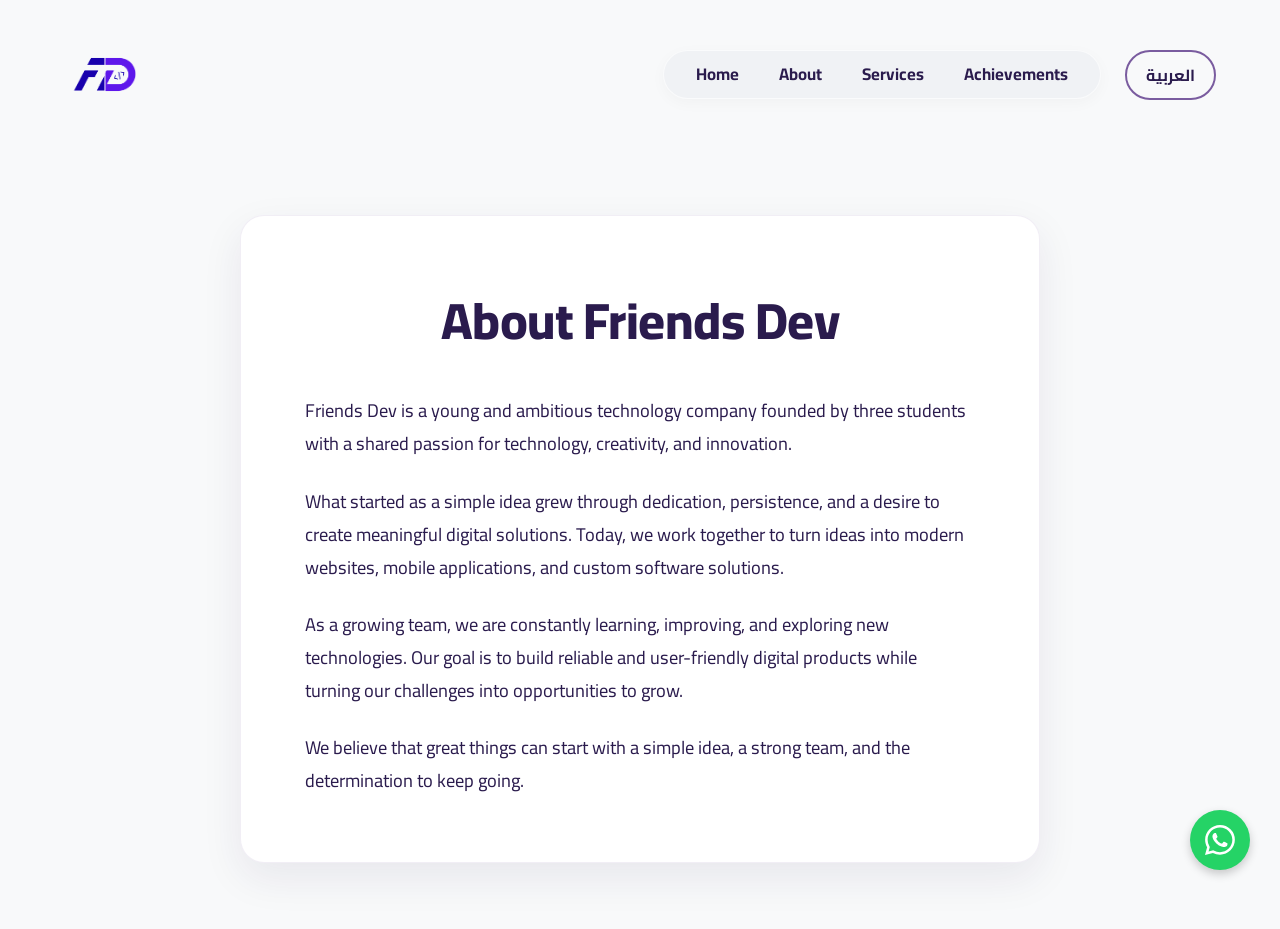
==== about.html @ c8da8424 "Frist push" ====
<!DOCTYPE html>
<html lang="en">
<head>
    <meta charset="UTF-8">
    <meta name="viewport" content="width=device-width, initial-scale=1.0">
    <title>About Us - Friends dev</title>
    <!-- Cairo Font for English and Arabic support -->
    <link rel="preconnect" href="https://fonts.googleapis.com">
    <link rel="preconnect" href="https://fonts.gstatic.com" crossorigin>
    <link href="https://fonts.googleapis.com/css2?family=Cairo:wght@400;600;700;800&display=swap" rel="stylesheet">
    <link rel="stylesheet" href="style.css">
</head>
<body>
    <header class="header">
        <div class="logo">
            <a href="index.html" class="logo-link">
                <img src="assets/Friends%20dev%20Logo%202.png" alt="Friends Dev Logo" class="logo-img">
            </a>
        </div>
        <div class="header-right">
            <nav class="nav-menu">
                <ul>
                    <li><a href="index.html" data-i18n="navHome">Home</a></li>
                    <li><a href="about.html" data-i18n="navAbout">About</a></li>
                    <li><a href="services.html" data-i18n="navServices">Services</a></li>
                    <li><a href="achievements.html" data-i18n="navAchievements">Achievements</a></li>
                </ul>
            </nav>
            <button id="langToggle" class="lang-btn" data-i18n="langToggle">العربية</button>
        </div>
    </header>

    <main class="about-section">
        <div class="about-card">
            <h1 data-i18n="aboutTitle">About Friends Dev</h1>
            <p data-i18n="aboutP1">Friends Dev is a young and ambitious technology company founded by three students with a shared passion for technology, creativity, and innovation.</p>
            <p data-i18n="aboutP2">What started as a simple idea grew through dedication, persistence, and a desire to create meaningful digital solutions. Today, we work together to turn ideas into modern websites, mobile applications, and custom software solutions.</p>
            <p data-i18n="aboutP3">As a growing team, we are constantly learning, improving, and exploring new technologies. Our goal is to build reliable and user-friendly digital products while turning our challenges into opportunities to grow.</p>
            <p data-i18n="aboutP4">We believe that great things can start with a simple idea, a strong team, and the determination to keep going.</p>
        </div>
    </main>

    <script src="script.js"></script>
    <!-- WhatsApp Floating Button -->
    <a href="https://wa.me/256727164537" target="_blank" rel="noopener noreferrer" class="whatsapp-float">
        <svg xmlns="http://www.w3.org/2000/svg" width="30" height="30" fill="currentColor" viewBox="0 0 16 16">
            <path d="M13.601 2.326A7.85 7.85 0 0 0 7.994 0C3.627 0 .068 3.558.064 7.926c0 1.399.366 2.76 1.057 3.965L0 16l4.204-1.102a7.9 7.9 0 0 0 3.79.965h.004c4.368 0 7.926-3.558 7.93-7.93A7.9 7.9 0 0 0 13.6 2.326zM7.994 14.521a6.6 6.6 0 0 1-3.356-.92l-.24-.144-2.494.654.666-2.433-.156-.251a6.56 6.56 0 0 1-1.007-3.505c0-3.626 2.957-6.584 6.591-6.584a6.56 6.56 0 0 1 4.66 1.931 6.56 6.56 0 0 1 1.928 4.66c-.004 3.639-2.961 6.592-6.592 6.592m3.615-4.934c-.197-.099-1.17-.578-1.353-.646-.182-.065-.315-.099-.445.099-.133.197-.513.646-.627.775-.114.133-.232.148-.43.05-.197-.1-.836-.308-1.592-.985-.59-.525-.985-1.175-1.103-1.372-.114-.198-.011-.304.088-.403.087-.088.197-.232.296-.346.1-.114.133-.198.198-.33.065-.134.034-.248-.015-.347-.05-.099-.445-1.076-.612-1.47-.16-.389-.323-.335-.445-.34-.114-.007-.247-.007-.38-.007a.73.73 0 0 0-.529.247c-.182.198-.691.677-.691 1.654s.71 1.916.81 2.049c.098.133 1.394 2.132 3.383 2.992.47.205.84.326 1.129.418.475.152.904.129 1.246.08.38-.058 1.171-.48 1.338-.943.164-.464.164-.86.114-.943-.049-.084-.182-.133-.38-.232"/>
        </svg>
    </a>
</body>
</html>
---- style.css ----
/* Reset & Base Styles */
* {
    margin: 0;
    padding: 0;
    box-sizing: border-box;
}

:root {
    --color-bg: #f8f9fa;
    /* Pale gray / off-white */
    --color-text-dark: #2a1b4d;
    /* Deep indigo / purple */
    --color-text-light: #7a5c9f;
    /* Lighter violet / purple */
    --color-nav-bg: #f0f2f5;
    /* Light gray background */
    --color-btn-bg: #1f113a;
    /* Dark indigo */
    --color-btn-hover: #3f2671;
    --font-family: 'Cairo', sans-serif;
    --transition-speed: 0.3s;
}

body {
    font-family: var(--font-family);
    background-color: var(--color-bg);
    color: var(--color-text-dark);
    line-height: 1.6;
    overflow-x: hidden;
}

/* Header & Navigation */
.header {
    display: flex;
    justify-content: space-between;
    align-items: center;
    padding: 2rem 5%;
    max-width: 1400px;
    margin: 0 auto;
}

.logo {
    display: flex;
    align-items: center;
    cursor: pointer;
    transition: transform var(--transition-speed) cubic-bezier(0.175, 0.885, 0.32, 1.275);
}

.logo:hover {
    transform: scale(1.05);
}

.logo-link {
    display: flex;
    align-items: center;
    text-decoration: none;
}

.logo-img {
    height: clamp(50px, 8vw, 85px);
    width: auto;
    max-width: 100%;
    object-fit: contain;
}

/* Nav Menu: Pill-shaped, light gray background */
.nav-menu {
    background-color: var(--color-nav-bg);
    border-radius: 50px;
    padding: 0.6rem 2rem;
    box-shadow: 0 4px 15px rgba(0, 0, 0, 0.03);
    border: 1px solid rgba(255, 255, 255, 0.7);
}

.nav-menu ul {
    list-style: none;
    display: flex;
    gap: 2.5rem;
    align-items: center;
}

.nav-menu a {
    text-decoration: none;
    color: var(--color-text-dark);
    font-weight: 700;
    font-size: 1.05rem;
    position: relative;
    padding: 0.2rem 0;
    transition: color var(--transition-speed);
}

/* Micro-interaction: underline slide */
.nav-menu a::after {
    content: '';
    position: absolute;
    width: 0;
    height: 3px;
    bottom: -2px;
    left: 50%;
    transform: translateX(-50%);
    background-color: var(--color-text-dark);
    border-radius: 2px;
    transition: width var(--transition-speed) ease;
}

.nav-menu a:hover {
    color: var(--color-btn-hover);
}

.nav-menu a:hover::after {
    width: 100%;
}

/* Header Right (Nav + Lang Toggle) */
.header-right {
    display: flex;
    align-items: center;
    gap: 1.5rem;
}

.lang-btn {
    background-color: transparent;
    color: var(--color-text-dark);
    border: 2px solid var(--color-text-light);
    font-family: var(--font-family);
    font-weight: 700;
    font-size: 1rem;
    padding: 0.5rem 1.2rem;
    border-radius: 50px;
    cursor: pointer;
    transition: all var(--transition-speed) ease;
}

.lang-btn:hover {
    background-color: var(--color-btn-hover);
    border-color: var(--color-btn-hover);
    color: #ffffff;
    transform: translateY(-2px);
}

/* Hero Section */
.hero-section {
    display: grid;
    grid-template-columns: 1fr 1fr;
    align-items: center;
    min-height: calc(100vh - 120px);
    max-width: 1400px;
    margin: 0 auto;
    padding: 2rem 5%;
    gap: 5rem;
}

/* Left Column: Text Content */
.hero-content {
    display: flex;
    flex-direction: column;
    align-items: flex-start;
    justify-content: center;
    animation: fadeUp 0.8s ease-out forwards;
    opacity: 0;
    transform: translateY(20px);
}

.hero-content h1 {
    font-size: clamp(3rem, 5vw, 4.5rem);
    font-weight: 800;
    color: var(--color-text-dark);
    line-height: 1.15;
    margin-bottom: 1.5rem;
    letter-spacing: -1px;
}

.hero-content p {
    font-size: clamp(1.15rem, 2vw, 1.4rem);
    color: var(--color-text-light);
    margin-bottom: 3rem;
    max-width: 95%;
    font-weight: 600;
}

/* Call to Action Button */
.btn-primary {
    display: inline-block;
    background-color: var(--color-btn-bg);
    color: #ffffff;
    padding: 1.2rem 3rem;
    border-radius: 50px;
    text-decoration: none;
    font-size: 1.15rem;
    font-weight: 700;
    letter-spacing: 0.5px;
    transition: all 0.4s cubic-bezier(0.175, 0.885, 0.32, 1.275);
    box-shadow: 0 10px 25px rgba(31, 17, 58, 0.2);
}

.btn-primary:hover {
    background-color: var(--color-btn-hover);
    transform: translateY(-5px);
    box-shadow: 0 15px 35px rgba(31, 17, 58, 0.35);
}

/* Right Column: Image */
.hero-image {
    width: 100%;
    height: 100%;
    display: flex;
    justify-content: center;
    align-items: center;
    position: relative;
    animation: fadeLeft 1s ease-out 0.2s forwards;
    opacity: 0;
}

.hero-image::before {
    content: '';
    position: absolute;
    width: 100%;
    height: 100%;
    background: radial-gradient(circle, rgba(122, 92, 159, 0.1) 0%, rgba(248, 249, 250, 0) 70%);
    z-index: -1;
    transform: scale(1.2);
}

.hero-image img {
    width: 100%;
    max-width: 650px;
    height: auto;
    object-fit: cover;
    border-radius: 24px;
    box-shadow: 0 25px 50px rgba(0, 0, 0, 0.12);
    transition: transform 0.6s cubic-bezier(0.175, 0.885, 0.32, 1.275);
}

.hero-image img:hover {
    transform: scale(1.03) translateY(-10px);
}

/* Animations */
@keyframes fadeUp {
    from {
        opacity: 0;
        transform: translateY(30px);
    }

    to {
        opacity: 1;
        transform: translateY(0);
    }
}

@keyframes fadeLeft {
    from {
        opacity: 0;
        transform: translateX(40px);
    }

    to {
        opacity: 1;
        transform: translateX(0);
    }
}

/* Responsive Design */
@media (max-width: 992px) {
    .hero-section {
        grid-template-columns: 1fr;
        text-align: center;
        padding-top: 2rem;
        gap: 4rem;
    }

    .hero-content {
        align-items: center;
    }

    .hero-content p {
        max-width: 100%;
    }
}

@media (max-width: 768px) {
    .header {
        flex-direction: column;
        gap: 1.5rem;
        padding: 1.5rem 5%;
    }

    .nav-menu {
        width: 100%;
        display: flex;
        justify-content: center;
        padding: 0.8rem 1rem;
        border-radius: 20px;
    }

    .nav-menu ul {
        gap: 1.2rem;
        flex-wrap: wrap;
        justify-content: center;
    }

    .nav-menu a {
        font-size: 0.95rem;
    }
}

/* About Page Styles */
.about-section {
    min-height: calc(100vh - 120px);
    display: flex;
    justify-content: center;
    align-items: center;
    padding: 3rem 5%;
    max-width: 1400px;
    margin: 0 auto;
}

.about-card {
    background-color: #ffffff;
    max-width: 800px;
    padding: 4rem;
    border-radius: 24px;
    box-shadow: 0 15px 40px rgba(42, 27, 77, 0.08);
    border: 1px solid rgba(122, 92, 159, 0.1);
    animation: fadeUp 0.8s ease-out forwards;
    opacity: 0;
    transform: translateY(20px);
}

.about-card h1 {
    font-size: clamp(2.5rem, 4vw, 3.5rem);
    color: var(--color-text-dark);
    font-weight: 800;
    margin-bottom: 2rem;
    text-align: center;
    letter-spacing: -0.5px;
}

.about-card p {
    font-size: 1.15rem;
    color: var(--color-text-dark);
    margin-bottom: 1.5rem;
    line-height: 1.8;
}

.about-card p:last-child {
    margin-bottom: 0;
}

@media (max-width: 768px) {
    .about-card {
        padding: 2.5rem;
    }
}

/* Services Page Styles */
.services-page-wrapper {
    max-width: 1400px;
    margin: 0 auto;
    padding: 4rem 5%;
    min-height: calc(100vh - 120px);
}

.services-header {
    text-align: center;
    margin-bottom: 4rem;
    animation: fadeUp 0.8s ease-out forwards;
    opacity: 0;
    transform: translateY(20px);
}

.services-header h1 {
    font-size: clamp(2.5rem, 4vw, 3.5rem);
    color: var(--color-text-dark);
    font-weight: 800;
    margin-bottom: 1rem;
    letter-spacing: -0.5px;
}

.services-grid {
    display: grid;
    grid-template-columns: repeat(3, 1fr);
    gap: 2.5rem;
    animation: fadeUp 1s ease-out 0.2s forwards;
    opacity: 0;
    transform: translateY(20px);
}

.service-card {
    background-color: #ffffff;
    padding: 2.5rem 2rem;
    border-radius: 20px;
    box-shadow: 0 10px 30px rgba(42, 27, 77, 0.05);
    border: 1px solid rgba(122, 92, 159, 0.08);
    transition: transform var(--transition-speed) ease, box-shadow var(--transition-speed) ease;
    display: flex;
    flex-direction: column;
    align-items: flex-start;
}

.service-card:hover {
    transform: translateY(-8px);
    box-shadow: 0 20px 40px rgba(42, 27, 77, 0.12);
}

.service-icon {
    width: 60px;
    height: 60px;
    background-color: rgba(122, 92, 159, 0.1);
    color: var(--color-text-light);
    border-radius: 16px;
    display: flex;
    justify-content: center;
    align-items: center;
    margin-bottom: 1.5rem;
    transition: background-color var(--transition-speed) ease, color var(--transition-speed) ease;
}

.service-card:hover .service-icon {
    background-color: var(--color-text-light);
    color: #ffffff;
}

.service-card h3 {
    font-size: 1.4rem;
    color: var(--color-text-dark);
    font-weight: 700;
    margin-bottom: 1rem;
}

.service-card p {
    font-size: 1.05rem;
    color: #4a4a4a;
    /* Dark gray for readability */
    line-height: 1.6;
    margin-bottom: 0;
}

@media (max-width: 992px) {
    .services-grid {
        grid-template-columns: repeat(2, 1fr);
    }
}

@media (max-width: 768px) {
    .services-grid {
        grid-template-columns: 1fr;
    }

    .services-page-wrapper {
        padding: 3rem 5%;
    }
}

/* Achievements Page Styles */
.achievements-page-wrapper {
    max-width: 1400px;
    margin: 0 auto;
    padding: 4rem 5%;
}

.achievements-header {
    text-align: center;
    margin-bottom: 3rem;
    animation: fadeUp 0.8s ease-out forwards;
    opacity: 0;
    transform: translateY(20px);
}

.achievements-header h1 {
    font-size: clamp(2.5rem, 4vw, 3.5rem);
    color: var(--color-text-dark);
    font-weight: 800;
    margin-bottom: 0.5rem;
}

.achievements-header p {
    font-size: 1.25rem;
    color: #4a4a4a;
}

/* Stats Section */
.stats-section {
    display: grid;
    grid-template-columns: repeat(3, 1fr);
    gap: 2rem;
    background-color: #ffffff;
    padding: 3rem;
    border-radius: 20px;
    box-shadow: 0 10px 30px rgba(42, 27, 77, 0.05);
    margin-bottom: 6rem;
    animation: fadeUp 1s ease-out 0.2s forwards;
    opacity: 0;
    transform: translateY(20px);
}

.stat-item {
    text-align: center;
}

.stat-number {
    font-size: 3.5rem;
    font-weight: 800;
    color: var(--color-text-dark);
    line-height: 1;
    margin-bottom: 0.5rem;
}

.stat-label {
    font-size: 1.1rem;
    color: var(--color-text-light);
    font-weight: 600;
    text-transform: uppercase;
    letter-spacing: 1px;
}

/* Projects Section */
.projects-section {
    display: flex;
    flex-direction: column;
    gap: 6rem;
}

.project-row {
    display: flex;
    gap: 4rem;
    align-items: center;
}

.project-row>* {
    flex: 1;
}

.project-row.reverse {
    flex-direction: row-reverse;
}

.project-image {
    width: 100%;
}

.project-image img {
    width: 100%;
    border-radius: 20px;
    box-shadow: 0 20px 40px rgba(42, 27, 77, 0.1);
    transition: transform var(--transition-speed) ease;
    display: block;
}

.project-image img:hover {
    transform: scale(1.02);
}

.project-content h2 {
    font-size: 2.2rem;
    color: var(--color-text-dark);
    font-weight: 800;
    margin-bottom: 1rem;
    line-height: 1.2;
}

.project-content p {
    font-size: 1.15rem;
    color: #4a4a4a;
    line-height: 1.7;
    margin-bottom: 2rem;
}

.btn-secondary {
    display: inline-block;
    background-color: var(--color-btn-bg);
    color: #ffffff;
    padding: 0.9rem 2.2rem;
    border-radius: 50px;
    text-decoration: none;
    font-size: 1.05rem;
    font-weight: 700;
    transition: all 0.3s ease;
}

.btn-secondary:hover {
    background-color: var(--color-btn-hover);
    transform: translateY(-3px);
    box-shadow: 0 10px 20px rgba(31, 17, 58, 0.2);
}

/* Scroll Reveal Classes */
.scroll-reveal {
    opacity: 0;
    transform: translateY(40px);
    transition: opacity 0.8s ease-out, transform 0.8s ease-out;
}

.scroll-reveal.visible {
    opacity: 1;
    transform: translateY(0);
}

@media (max-width: 992px) {
    .stats-section {
        grid-template-columns: 1fr;
        gap: 3rem;
    }

    .project-row {
        flex-direction: column;
        gap: 2.5rem;
    }

    .project-row.reverse {
        flex-direction: column;
    }
}

/* WhatsApp Floating Action Button */
.whatsapp-float {
    position: fixed;
    bottom: 30px;
    inset-inline-end: 30px;
    width: 60px;
    height: 60px;
    background-color: #25D366;
    color: white;
    border-radius: 50%;
    display: flex;
    justify-content: center;
    align-items: center;
    z-index: 100;
    box-shadow: 0 4px 10px rgba(0, 0, 0, 0.2);
    text-decoration: none;
    transition: transform 0.3s ease;
    animation: pulse-whatsapp 2s infinite;
}

.whatsapp-float:hover {
    transform: scale(1.1);
    color: white;
}

@keyframes pulse-whatsapp {
    0% {
        box-shadow: 0 0 0 0 rgba(37, 211, 102, 0.5);
    }
    70% {
        box-shadow: 0 0 0 15px rgba(37, 211, 102, 0);
    }
    100% {
        box-shadow: 0 0 0 0 rgba(37, 211, 102, 0);
    }
}
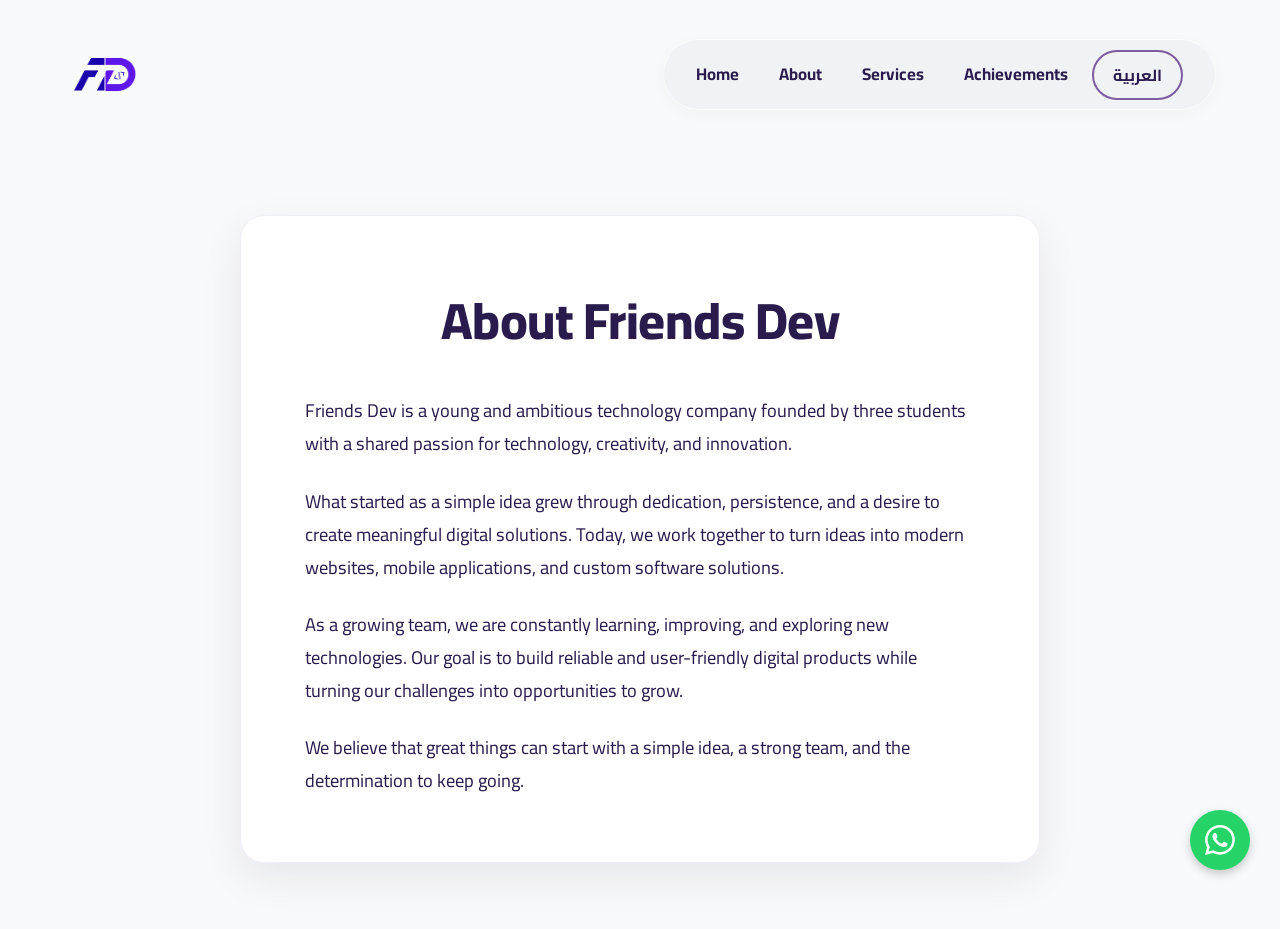
==== commit a80c9357: "I adjust it specficly in the nav bar" ====
--- a/about.html
+++ b/about.html
@@ -19,14 +19,23 @@
         </div>
         <div class="header-right">
             <nav class="nav-menu">
-                <ul>
-                    <li><a href="index.html" data-i18n="navHome">Home</a></li>
-                    <li><a href="about.html" data-i18n="navAbout">About</a></li>
-                    <li><a href="services.html" data-i18n="navServices">Services</a></li>
-                    <li><a href="achievements.html" data-i18n="navAchievements">Achievements</a></li>
-                </ul>
+                <button class="mobile-menu-btn" aria-label="Toggle menu">
+                    <svg xmlns="http://www.w3.org/2000/svg" width="24" height="24" viewBox="0 0 24 24" fill="none" stroke="currentColor" stroke-width="2" stroke-linecap="round" stroke-linejoin="round">
+                        <line x1="3" y1="12" x2="21" y2="12"></line>
+                        <line x1="3" y1="6" x2="21" y2="6"></line>
+                        <line x1="3" y1="18" x2="21" y2="18"></line>
+                    </svg>
+                </button>
+                <div class="nav-links">
+                    <ul>
+                        <li><a href="index.html" data-i18n="navHome">Home</a></li>
+                        <li><a href="about.html" data-i18n="navAbout">About</a></li>
+                        <li><a href="services.html" data-i18n="navServices">Services</a></li>
+                        <li><a href="achievements.html" data-i18n="navAchievements">Achievements</a></li>
+                    </ul>
+                    <button id="langToggle" class="lang-btn" data-i18n="langToggle">العربية</button>
+                </div>
             </nav>
-            <button id="langToggle" class="lang-btn" data-i18n="langToggle">العربية</button>
         </div>
     </header>
 
--- a/style.css
+++ b/style.css
@@ -70,9 +70,26 @@
     padding: 0.6rem 2rem;
     box-shadow: 0 4px 15px rgba(0, 0, 0, 0.03);
     border: 1px solid rgba(255, 255, 255, 0.7);
-}
-
-.nav-menu ul {
+    display: flex;
+    align-items: center;
+}
+
+.mobile-menu-btn {
+    display: none;
+    background: none;
+    border: none;
+    color: var(--color-text-dark);
+    cursor: pointer;
+    padding: 0.5rem;
+}
+
+.nav-links {
+    display: flex;
+    align-items: center;
+    gap: 1.5rem;
+}
+
+.nav-links ul {
     list-style: none;
     display: flex;
     gap: 2.5rem;
@@ -280,27 +297,71 @@
 
 @media (max-width: 768px) {
     .header {
+        flex-direction: row;
+        justify-content: space-between;
+        padding: 1rem 5%;
+        position: relative;
+    }
+
+    .header-right {
+        gap: 0;
+    }
+
+    .nav-menu {
+        width: auto;
+        padding: 0.5rem;
+        border-radius: 50%;
+        background-color: transparent;
+        box-shadow: none;
+        border: none;
+    }
+
+    .mobile-menu-btn {
+        display: flex;
+        align-items: center;
+        justify-content: center;
+    }
+
+    .nav-links {
+        display: none;
+        position: absolute;
+        top: 100%;
+        inset-inline-start: 0;
+        inset-inline-end: 0;
+        margin: 0 5%;
+        background-color: #ffffff;
+        flex-direction: column;
+        padding: 1.5rem;
+        border-radius: 16px;
+        box-shadow: 0 10px 30px rgba(42, 27, 77, 0.1);
+        z-index: 1000;
+        gap: 1.5rem;
+    }
+    
+    .nav-links.open {
+        display: flex;
+    }
+
+    .nav-links ul {
         flex-direction: column;
         gap: 1.5rem;
-        padding: 1.5rem 5%;
-    }
-
-    .nav-menu {
         width: 100%;
-        display: flex;
-        justify-content: center;
-        padding: 0.8rem 1rem;
-        border-radius: 20px;
-    }
-
-    .nav-menu ul {
-        gap: 1.2rem;
-        flex-wrap: wrap;
-        justify-content: center;
+        text-align: center;
+    }
+
+    .nav-links ul li {
+        width: 100%;
     }
 
     .nav-menu a {
-        font-size: 0.95rem;
+        display: block;
+        font-size: 1.1rem;
+        padding: 0.5rem 0;
+    }
+
+    .lang-btn {
+        width: 100%;
+        text-align: center;
     }
 }
 
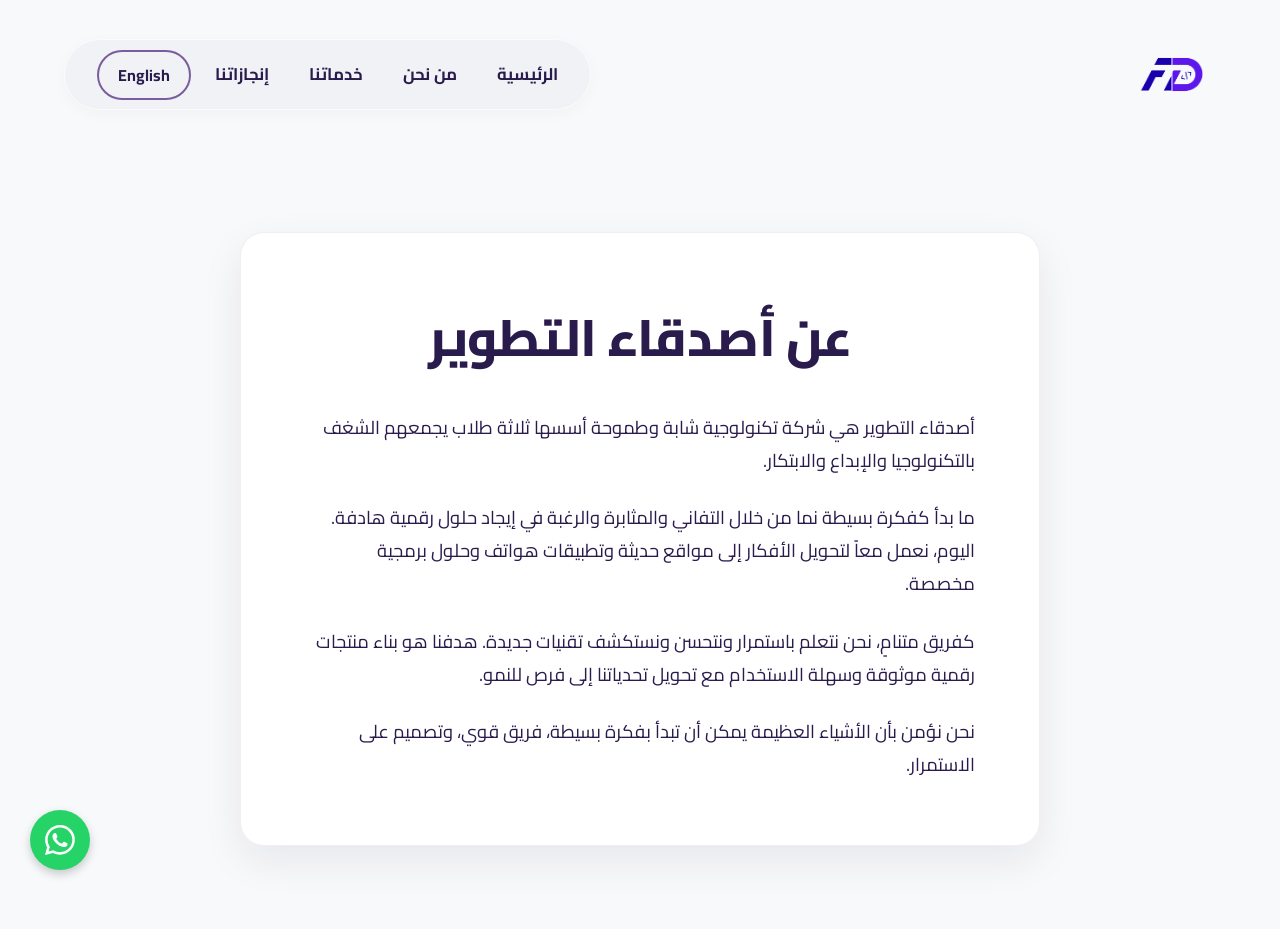
==== commit 8243f5fb: "i visulize the languages toggle in the phon" ====
--- a/about.html
+++ b/about.html
@@ -1,5 +1,5 @@
 <!DOCTYPE html>
-<html lang="en">
+<html lang="ar" dir="rtl">
 <head>
     <meta charset="UTF-8">
     <meta name="viewport" content="width=device-width, initial-scale=1.0">
@@ -19,21 +19,23 @@
         </div>
         <div class="header-right">
             <nav class="nav-menu">
-                <button class="mobile-menu-btn" aria-label="Toggle menu">
-                    <svg xmlns="http://www.w3.org/2000/svg" width="24" height="24" viewBox="0 0 24 24" fill="none" stroke="currentColor" stroke-width="2" stroke-linecap="round" stroke-linejoin="round">
-                        <line x1="3" y1="12" x2="21" y2="12"></line>
-                        <line x1="3" y1="6" x2="21" y2="6"></line>
-                        <line x1="3" y1="18" x2="21" y2="18"></line>
-                    </svg>
-                </button>
                 <div class="nav-links">
                     <ul>
-                        <li><a href="index.html" data-i18n="navHome">Home</a></li>
-                        <li><a href="about.html" data-i18n="navAbout">About</a></li>
-                        <li><a href="services.html" data-i18n="navServices">Services</a></li>
-                        <li><a href="achievements.html" data-i18n="navAchievements">Achievements</a></li>
+                        <li><a href="index.html" data-i18n="navHome">الرئيسية</a></li>
+                        <li><a href="about.html" data-i18n="navAbout">من نحن</a></li>
+                        <li><a href="services.html" data-i18n="navServices">خدماتنا</a></li>
+                        <li><a href="achievements.html" data-i18n="navAchievements">إنجازاتنا</a></li>
                     </ul>
-                    <button id="langToggle" class="lang-btn" data-i18n="langToggle">العربية</button>
+                </div>
+                <div class="header-controls">
+                    <button id="langToggle" class="lang-btn" data-i18n="langToggle">English</button>
+                    <button class="mobile-menu-btn" aria-label="Toggle menu">
+                        <svg xmlns="http://www.w3.org/2000/svg" width="24" height="24" viewBox="0 0 24 24" fill="none" stroke="currentColor" stroke-width="2" stroke-linecap="round" stroke-linejoin="round">
+                            <line x1="3" y1="12" x2="21" y2="12"></line>
+                            <line x1="3" y1="6" x2="21" y2="6"></line>
+                            <line x1="3" y1="18" x2="21" y2="18"></line>
+                        </svg>
+                    </button>
                 </div>
             </nav>
         </div>
@@ -41,11 +43,11 @@
 
     <main class="about-section">
         <div class="about-card">
-            <h1 data-i18n="aboutTitle">About Friends Dev</h1>
-            <p data-i18n="aboutP1">Friends Dev is a young and ambitious technology company founded by three students with a shared passion for technology, creativity, and innovation.</p>
-            <p data-i18n="aboutP2">What started as a simple idea grew through dedication, persistence, and a desire to create meaningful digital solutions. Today, we work together to turn ideas into modern websites, mobile applications, and custom software solutions.</p>
-            <p data-i18n="aboutP3">As a growing team, we are constantly learning, improving, and exploring new technologies. Our goal is to build reliable and user-friendly digital products while turning our challenges into opportunities to grow.</p>
-            <p data-i18n="aboutP4">We believe that great things can start with a simple idea, a strong team, and the determination to keep going.</p>
+            <h1 data-i18n="aboutTitle">عن أصدقاء التطوير</h1>
+            <p data-i18n="aboutP1">أصدقاء التطوير هي شركة تكنولوجية شابة وطموحة أسسها ثلاثة طلاب يجمعهم الشغف بالتكنولوجيا والإبداع والابتكار.</p>
+            <p data-i18n="aboutP2">ما بدأ كفكرة بسيطة نما من خلال التفاني والمثابرة والرغبة في إيجاد حلول رقمية هادفة. اليوم، نعمل معاً لتحويل الأفكار إلى مواقع حديثة وتطبيقات هواتف وحلول برمجية مخصصة.</p>
+            <p data-i18n="aboutP3">كفريق متنامٍ، نحن نتعلم باستمرار ونتحسن ونستكشف تقنيات جديدة. هدفنا هو بناء منتجات رقمية موثوقة وسهلة الاستخدام مع تحويل تحدياتنا إلى فرص للنمو.</p>
+            <p data-i18n="aboutP4">نحن نؤمن بأن الأشياء العظيمة يمكن أن تبدأ بفكرة بسيطة، فريق قوي، وتصميم على الاستمرار.</p>
         </div>
     </main>
 
--- a/style.css
+++ b/style.css
@@ -135,6 +135,13 @@
     gap: 1.5rem;
 }
 
+.header-controls {
+    display: flex;
+    align-items: center;
+    gap: 1rem;
+    margin-inline-start: 1.5rem;
+}
+
 .lang-btn {
     background-color: transparent;
     color: var(--color-text-dark);
@@ -320,6 +327,10 @@
         display: flex;
         align-items: center;
         justify-content: center;
+    }
+
+    .header-controls {
+        margin-inline-start: 0;
     }
 
     .nav-links {
@@ -360,8 +371,8 @@
     }
 
     .lang-btn {
-        width: 100%;
-        text-align: center;
+        padding: 0.4rem 1rem;
+        font-size: 0.9rem;
     }
 }
 
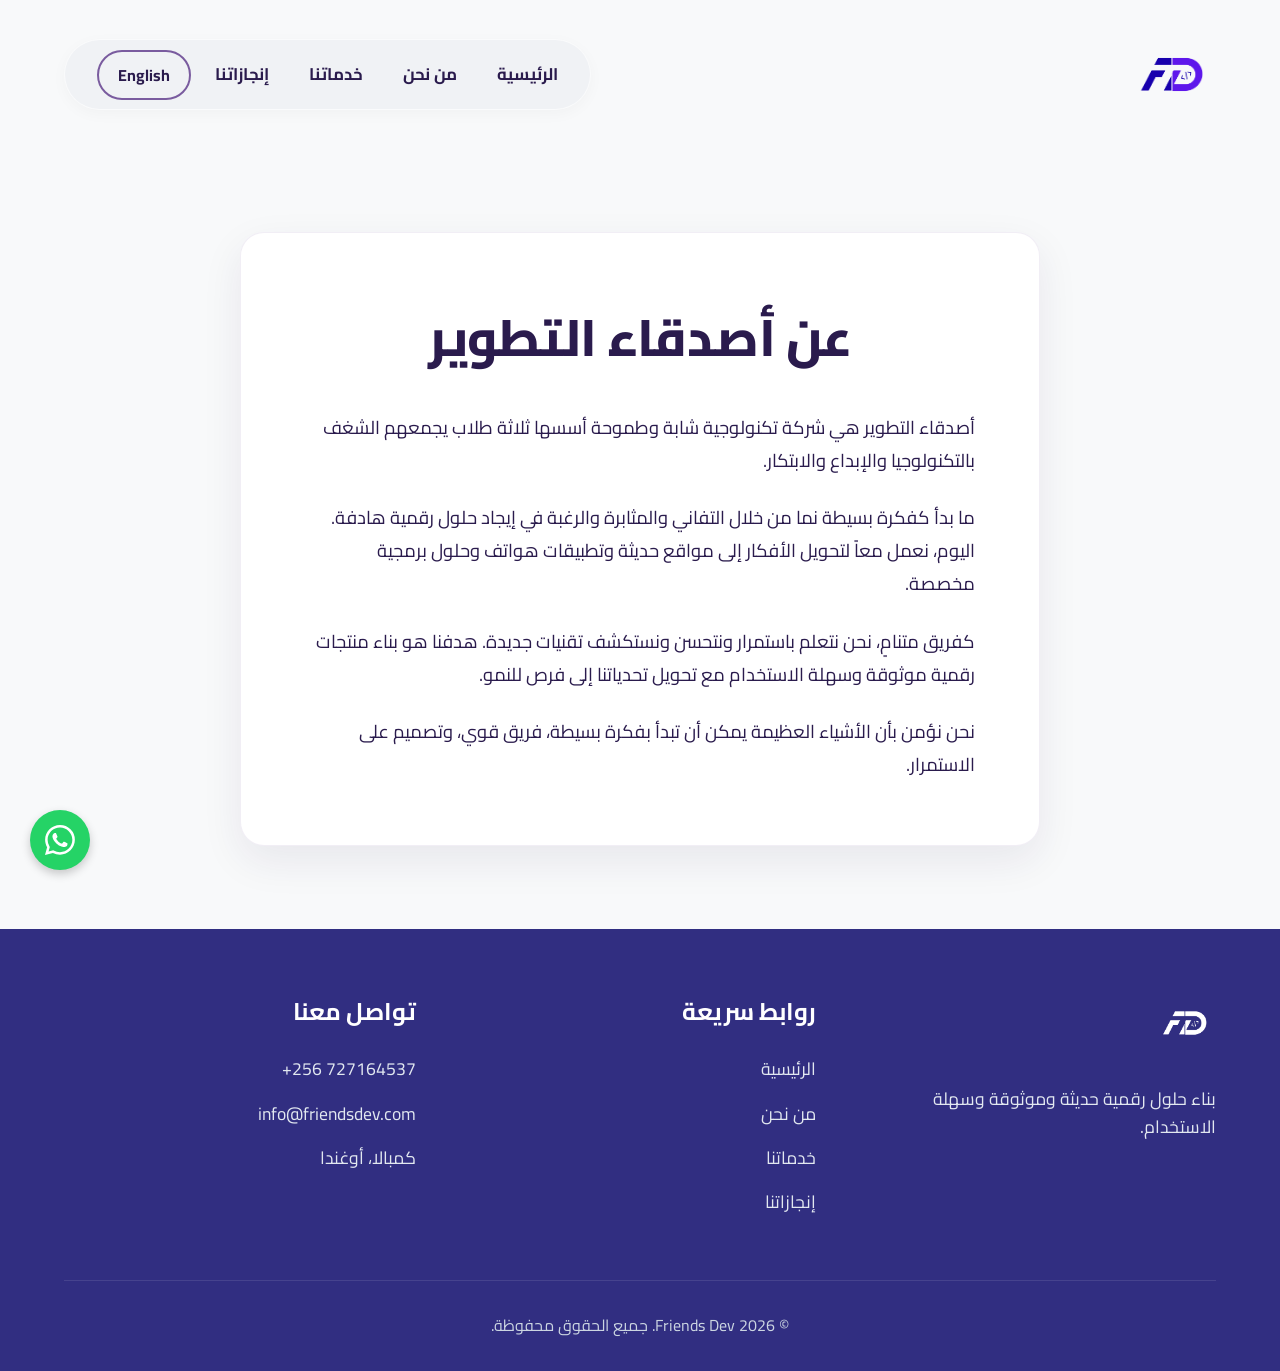
==== commit 50807bbb: "i added footer" ====
--- a/about.html
+++ b/about.html
@@ -51,6 +51,39 @@
         </div>
     </main>
 
+    <footer class="footer">
+        <div class="footer-container">
+            <div class="footer-col brand-col">
+                <img src="assets/Friends%20dev%20Logo%202.png" alt="Friends Dev Logo" class="footer-logo">
+                <p data-i18n="footerBrandDesc">بناء حلول رقمية حديثة وموثوقة وسهلة الاستخدام.</p>
+            </div>
+            
+            <div class="footer-col links-col">
+                <h3 data-i18n="footerLinksTitle">روابط سريعة</h3>
+                <ul>
+                    <li><a href="index.html" data-i18n="navHome">الرئيسية</a></li>
+                    <li><a href="about.html" data-i18n="navAbout">من نحن</a></li>
+                    <li><a href="services.html" data-i18n="navServices">خدماتنا</a></li>
+                    <li><a href="achievements.html" data-i18n="navAchievements">إنجازاتنا</a></li>
+                </ul>
+            </div>
+            
+            <div class="footer-col contact-col">
+                <h3 data-i18n="footerContactTitle">تواصل معنا</h3>
+                <ul>
+                    <li><a href="https://wa.me/256727164537" dir="ltr" class="contact-link">+256 727164537</a></li>
+                    <li><a href="mailto:info@friendsdev.com" class="contact-link">info@friendsdev.com</a></li>
+                    <li><span data-i18n="footerLocation">موقع افتراضي</span></li>
+                </ul>
+            </div>
+        </div>
+        
+        <div class="footer-bottom">
+            <hr>
+            <p data-i18n="footerCopyright">© 2026 Friends Dev. جميع الحقوق محفوظة.</p>
+        </div>
+    </footer>
+
     <script src="script.js"></script>
     <!-- WhatsApp Floating Button -->
     <a href="https://wa.me/256727164537" target="_blank" rel="noopener noreferrer" class="whatsapp-float">
--- a/style.css
+++ b/style.css
@@ -719,4 +719,103 @@
     100% {
         box-shadow: 0 0 0 0 rgba(37, 211, 102, 0);
     }
+}
+
+/* Footer Styles */
+.footer {
+    background-color: #312e81;
+    color: #f8f9fa;
+    padding: 4rem 5% 2rem 5%;
+    font-family: var(--font-family);
+    text-align: start;
+}
+
+.footer-container {
+    max-width: 1400px;
+    margin: 0 auto;
+    display: grid;
+    grid-template-columns: repeat(3, 1fr);
+    gap: 3rem;
+}
+
+.footer-col h3 {
+    font-size: 1.5rem;
+    font-weight: 700;
+    margin-bottom: 1.5rem;
+    color: #ffffff;
+}
+
+/* Column 1: Brand */
+.footer-logo {
+    height: 60px;
+    width: auto;
+    margin-bottom: 1.5rem;
+    filter: brightness(0) invert(1);
+}
+
+.brand-col p {
+    font-size: 1.1rem;
+    line-height: 1.6;
+    color: #e2e8f0;
+}
+
+/* Column 2 & 3: Lists */
+.links-col ul, .contact-col ul {
+    list-style: none;
+    padding-inline-start: 0;
+}
+
+.links-col ul li, .contact-col ul li {
+    margin-bottom: 1rem;
+}
+
+.links-col ul li a, .contact-col ul li a {
+    color: #e2e8f0;
+    text-decoration: none;
+    transition: color var(--transition-speed) ease;
+    font-size: 1.1rem;
+}
+
+.links-col ul li a:hover, .contact-col ul li a:hover {
+    color: var(--color-text-light);
+}
+
+.contact-col span {
+    color: #e2e8f0;
+    font-size: 1.1rem;
+}
+
+/* Copyright Bar */
+.footer-bottom {
+    max-width: 1400px;
+    margin: 3rem auto 0;
+    text-align: center;
+}
+
+.footer-bottom hr {
+    border: none;
+    border-top: 1px solid rgba(255, 255, 255, 0.1);
+    margin-bottom: 2rem;
+}
+
+.footer-bottom p {
+    color: #cbd5e1;
+    font-size: 1rem;
+}
+
+/* Responsive Footer */
+@media (max-width: 992px) {
+    .footer-container {
+        grid-template-columns: repeat(2, 1fr);
+    }
+}
+
+@media (max-width: 768px) {
+    .footer-container {
+        grid-template-columns: 1fr;
+        gap: 2.5rem;
+    }
+    .footer {
+        padding: 3rem 5% 1.5rem 5%;
+    }
 }
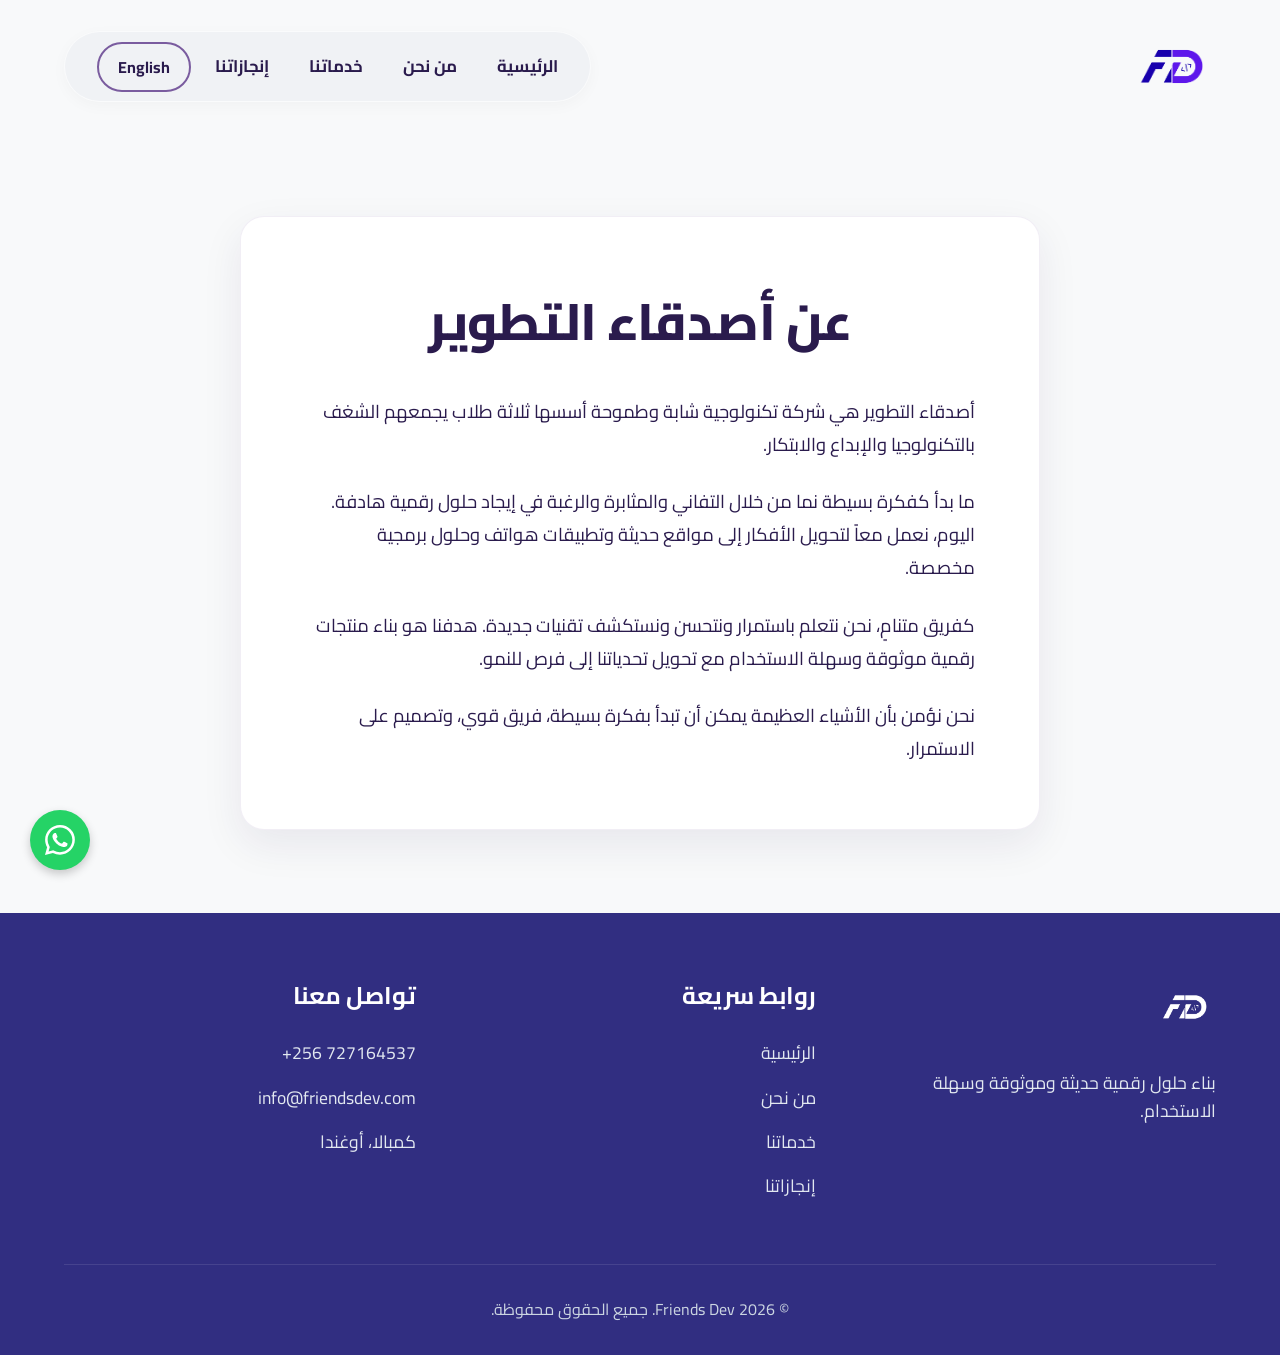
==== commit bca8d2a3: "you now all the commits" ====
--- a/about.html
+++ b/about.html
@@ -44,21 +44,21 @@
     <main class="about-section">
         <div class="about-card">
             <h1 data-i18n="aboutTitle">عن أصدقاء التطوير</h1>
-            <p data-i18n="aboutP1">أصدقاء التطوير هي شركة تكنولوجية شابة وطموحة أسسها ثلاثة طلاب يجمعهم الشغف بالتكنولوجيا والإبداع والابتكار.</p>
-            <p data-i18n="aboutP2">ما بدأ كفكرة بسيطة نما من خلال التفاني والمثابرة والرغبة في إيجاد حلول رقمية هادفة. اليوم، نعمل معاً لتحويل الأفكار إلى مواقع حديثة وتطبيقات هواتف وحلول برمجية مخصصة.</p>
-            <p data-i18n="aboutP3">كفريق متنامٍ، نحن نتعلم باستمرار ونتحسن ونستكشف تقنيات جديدة. هدفنا هو بناء منتجات رقمية موثوقة وسهلة الاستخدام مع تحويل تحدياتنا إلى فرص للنمو.</p>
-            <p data-i18n="aboutP4">نحن نؤمن بأن الأشياء العظيمة يمكن أن تبدأ بفكرة بسيطة، فريق قوي، وتصميم على الاستمرار.</p>
+            <p class="reveal-on-scroll" data-i18n="aboutP1">أصدقاء التطوير هي شركة تكنولوجية شابة وطموحة أسسها ثلاثة طلاب يجمعهم الشغف بالتكنولوجيا والإبداع والابتكار.</p>
+            <p class="reveal-on-scroll" data-i18n="aboutP2">ما بدأ كفكرة بسيطة نما من خلال التفاني والمثابرة والرغبة في إيجاد حلول رقمية هادفة. اليوم، نعمل معاً لتحويل الأفكار إلى مواقع حديثة وتطبيقات هواتف وحلول برمجية مخصصة.</p>
+            <p class="reveal-on-scroll" data-i18n="aboutP3">كفريق متنامٍ، نحن نتعلم باستمرار ونتحسن ونستكشف تقنيات جديدة. هدفنا هو بناء منتجات رقمية موثوقة وسهلة الاستخدام مع تحويل تحدياتنا إلى فرص للنمو.</p>
+            <p class="reveal-on-scroll" data-i18n="aboutP4">نحن نؤمن بأن الأشياء العظيمة يمكن أن تبدأ بفكرة بسيطة، فريق قوي، وتصميم على الاستمرار.</p>
         </div>
     </main>
 
     <footer class="footer">
         <div class="footer-container">
-            <div class="footer-col brand-col">
+            <div class="footer-col brand-col reveal-on-scroll">
                 <img src="assets/Friends%20dev%20Logo%202.png" alt="Friends Dev Logo" class="footer-logo">
                 <p data-i18n="footerBrandDesc">بناء حلول رقمية حديثة وموثوقة وسهلة الاستخدام.</p>
             </div>
             
-            <div class="footer-col links-col">
+            <div class="footer-col links-col reveal-on-scroll">
                 <h3 data-i18n="footerLinksTitle">روابط سريعة</h3>
                 <ul>
                     <li><a href="index.html" data-i18n="navHome">الرئيسية</a></li>
@@ -68,7 +68,7 @@
                 </ul>
             </div>
             
-            <div class="footer-col contact-col">
+            <div class="footer-col contact-col reveal-on-scroll">
                 <h3 data-i18n="footerContactTitle">تواصل معنا</h3>
                 <ul>
                     <li><a href="https://wa.me/256727164537" dir="ltr" class="contact-link">+256 727164537</a></li>
--- a/style.css
+++ b/style.css
@@ -29,14 +29,26 @@
     overflow-x: hidden;
 }
 
+html {
+    scroll-behavior: smooth;
+}
+
+section[id], footer[id] {
+    scroll-margin-top: 100px;
+}
+
 /* Header & Navigation */
 .header {
     display: flex;
     justify-content: space-between;
     align-items: center;
-    padding: 2rem 5%;
+    padding: 1.5rem 5%;
     max-width: 1400px;
     margin: 0 auto;
+    background-color: var(--color-bg);
+    position: sticky;
+    top: 0;
+    z-index: 1000;
 }
 
 .logo {
@@ -399,7 +411,7 @@
     transform: translateY(20px);
 }
 
-.about-card h1 {
+.about-card h1, .about-card h2 {
     font-size: clamp(2.5rem, 4vw, 3.5rem);
     color: var(--color-text-dark);
     font-weight: 800;
@@ -521,6 +533,85 @@
 
     .services-page-wrapper {
         padding: 3rem 5%;
+    }
+}
+
+/* Founders Section Styles */
+.founders-section {
+    max-width: 1400px;
+    margin: 0 auto;
+    padding: 4rem 5%;
+}
+
+.founders-header {
+    text-align: center;
+    margin-bottom: 4rem;
+}
+
+.founders-header h2 {
+    font-size: clamp(2.5rem, 4vw, 3.5rem);
+    color: var(--color-text-dark);
+    font-weight: 800;
+    margin-bottom: 1rem;
+    letter-spacing: -0.5px;
+}
+
+.founders-grid {
+    display: grid;
+    grid-template-columns: repeat(3, 1fr);
+    gap: 2.5rem;
+}
+
+.founder-card {
+    background-color: #ffffff;
+    padding: 2.5rem 2rem;
+    border-radius: 20px;
+    box-shadow: 0 10px 30px rgba(42, 27, 77, 0.05);
+    border: 1px solid rgba(122, 92, 159, 0.08);
+    transition: transform var(--transition-speed) ease, box-shadow var(--transition-speed) ease;
+    display: flex;
+    flex-direction: column;
+    align-items: center;
+    text-align: center;
+}
+
+.founder-card:hover {
+    transform: translateY(-8px);
+    box-shadow: 0 20px 40px rgba(42, 27, 77, 0.12);
+}
+
+.founder-img {
+    width: 150px;
+    height: 150px;
+    border-radius: 50%;
+    object-fit: cover;
+    margin-bottom: 1.5rem;
+    border: 4px solid var(--color-nav-bg);
+}
+
+.founder-card h3 {
+    font-size: 1.4rem;
+    color: var(--color-text-dark);
+    font-weight: 700;
+    margin-bottom: 0.5rem;
+}
+
+.founder-card p {
+    font-size: 1.1rem;
+    color: var(--color-text-light);
+    font-weight: 600;
+    margin-bottom: 0;
+}
+
+@media (max-width: 992px) {
+    .founders-grid {
+        grid-template-columns: repeat(2, 1fr);
+    }
+}
+
+@media (max-width: 768px) {
+    .founders-grid {
+        grid-template-columns: 1fr;
     }
 }
 
@@ -657,13 +748,13 @@
 }
 
 /* Scroll Reveal Classes */
-.scroll-reveal {
+.reveal-on-scroll {
     opacity: 0;
-    transform: translateY(40px);
-    transition: opacity 0.8s ease-out, transform 0.8s ease-out;
-}
-
-.scroll-reveal.visible {
+    transform: translateY(30px);
+    transition: opacity 0.6s ease-out, transform 0.6s ease-out;
+}
+
+.reveal-on-scroll.is-visible {
     opacity: 1;
     transform: translateY(0);
 }
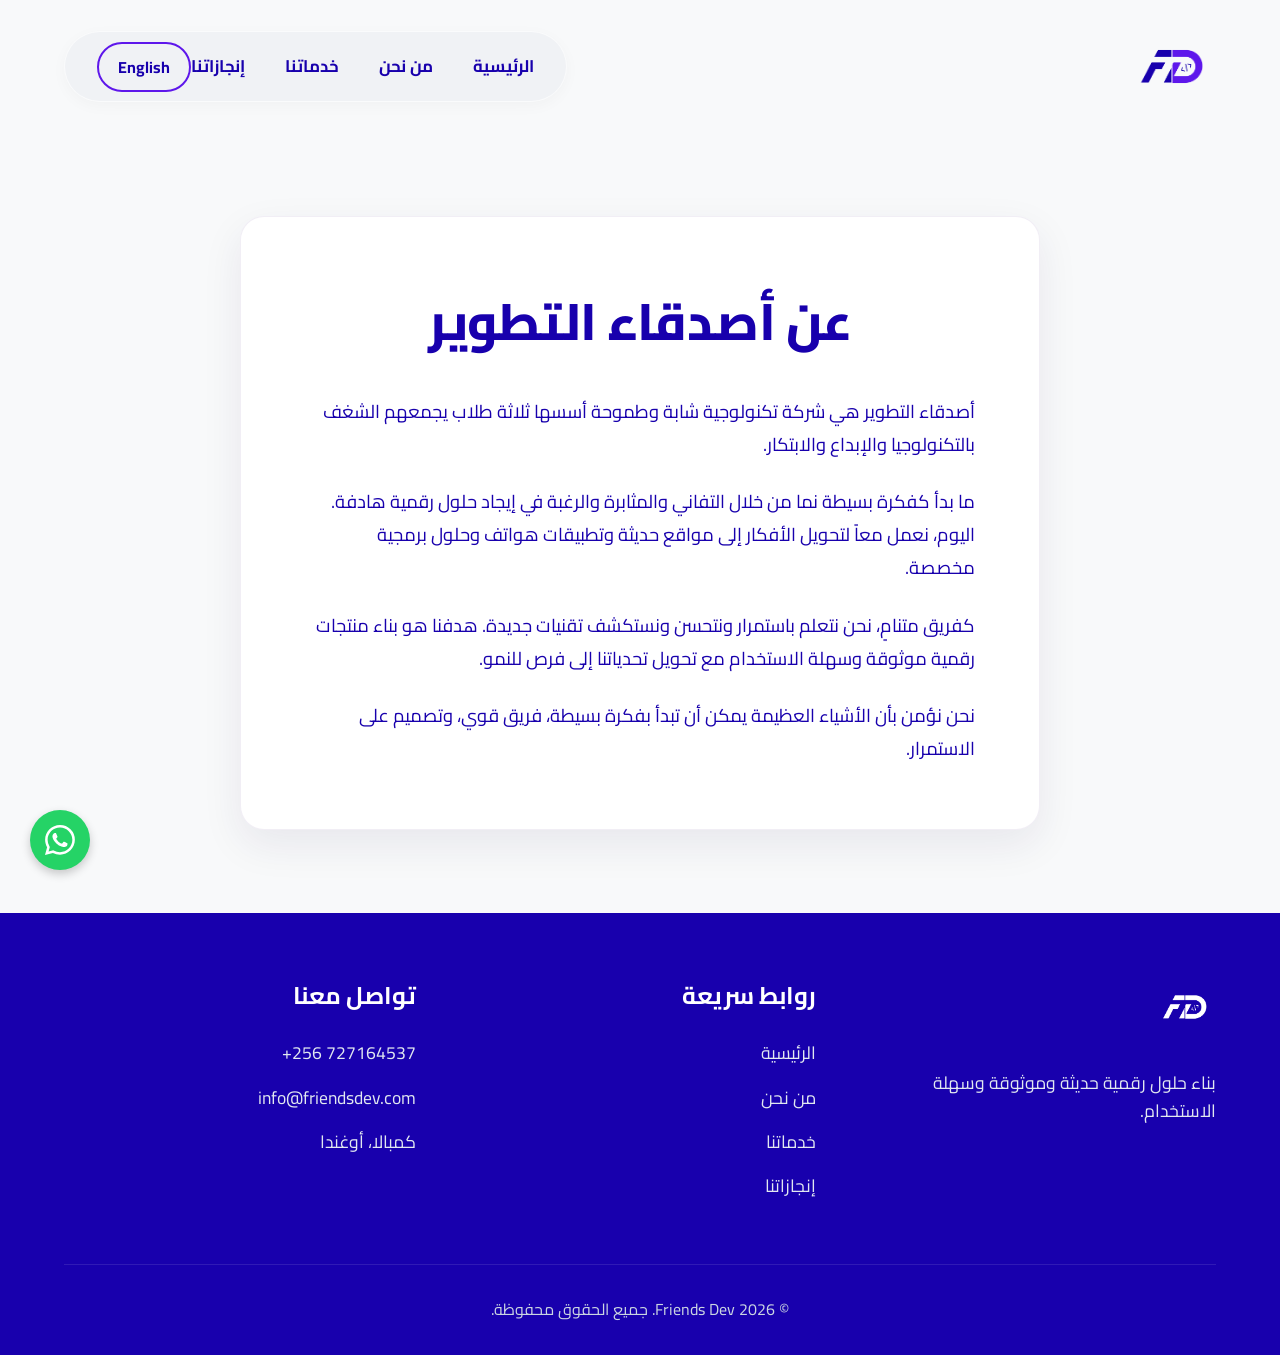
==== commit 01d198f6: "i added google analitecs tags on the head" ====
--- a/about.html
+++ b/about.html
@@ -1,5 +1,6 @@
 <!DOCTYPE html>
 <html lang="ar" dir="rtl">
+
 <head>
     <meta charset="UTF-8">
     <meta name="viewport" content="width=device-width, initial-scale=1.0">
@@ -9,7 +10,17 @@
     <link rel="preconnect" href="https://fonts.gstatic.com" crossorigin>
     <link href="https://fonts.googleapis.com/css2?family=Cairo:wght@400;600;700;800&display=swap" rel="stylesheet">
     <link rel="stylesheet" href="style.css">
+    <!-- Google tag (gtag.js) -->
+    <script async src="https://www.googletagmanager.com/gtag/js?id=G-VBGG29YH0G"></script>
+    <script>
+        window.dataLayer = window.dataLayer || [];
+        function gtag() { dataLayer.push(arguments); }
+        gtag('js', new Date());
+
+        gtag('config', 'G-VBGG29YH0G');
+    </script>
 </head>
+
 <body>
     <header class="header">
         <div class="logo">
@@ -30,7 +41,8 @@
                 <div class="header-controls">
                     <button id="langToggle" class="lang-btn" data-i18n="langToggle">English</button>
                     <button class="mobile-menu-btn" aria-label="Toggle menu">
-                        <svg xmlns="http://www.w3.org/2000/svg" width="24" height="24" viewBox="0 0 24 24" fill="none" stroke="currentColor" stroke-width="2" stroke-linecap="round" stroke-linejoin="round">
+                        <svg xmlns="http://www.w3.org/2000/svg" width="24" height="24" viewBox="0 0 24 24" fill="none"
+                            stroke="currentColor" stroke-width="2" stroke-linecap="round" stroke-linejoin="round">
                             <line x1="3" y1="12" x2="21" y2="12"></line>
                             <line x1="3" y1="6" x2="21" y2="6"></line>
                             <line x1="3" y1="18" x2="21" y2="18"></line>
@@ -44,10 +56,15 @@
     <main class="about-section">
         <div class="about-card">
             <h1 data-i18n="aboutTitle">عن أصدقاء التطوير</h1>
-            <p class="reveal-on-scroll" data-i18n="aboutP1">أصدقاء التطوير هي شركة تكنولوجية شابة وطموحة أسسها ثلاثة طلاب يجمعهم الشغف بالتكنولوجيا والإبداع والابتكار.</p>
-            <p class="reveal-on-scroll" data-i18n="aboutP2">ما بدأ كفكرة بسيطة نما من خلال التفاني والمثابرة والرغبة في إيجاد حلول رقمية هادفة. اليوم، نعمل معاً لتحويل الأفكار إلى مواقع حديثة وتطبيقات هواتف وحلول برمجية مخصصة.</p>
-            <p class="reveal-on-scroll" data-i18n="aboutP3">كفريق متنامٍ، نحن نتعلم باستمرار ونتحسن ونستكشف تقنيات جديدة. هدفنا هو بناء منتجات رقمية موثوقة وسهلة الاستخدام مع تحويل تحدياتنا إلى فرص للنمو.</p>
-            <p class="reveal-on-scroll" data-i18n="aboutP4">نحن نؤمن بأن الأشياء العظيمة يمكن أن تبدأ بفكرة بسيطة، فريق قوي، وتصميم على الاستمرار.</p>
+            <p class="reveal-on-scroll" data-i18n="aboutP1">أصدقاء التطوير هي شركة تكنولوجية شابة وطموحة أسسها ثلاثة
+                طلاب يجمعهم الشغف بالتكنولوجيا والإبداع والابتكار.</p>
+            <p class="reveal-on-scroll" data-i18n="aboutP2">ما بدأ كفكرة بسيطة نما من خلال التفاني والمثابرة والرغبة في
+                إيجاد حلول رقمية هادفة. اليوم، نعمل معاً لتحويل الأفكار إلى مواقع حديثة وتطبيقات هواتف وحلول برمجية
+                مخصصة.</p>
+            <p class="reveal-on-scroll" data-i18n="aboutP3">كفريق متنامٍ، نحن نتعلم باستمرار ونتحسن ونستكشف تقنيات
+                جديدة. هدفنا هو بناء منتجات رقمية موثوقة وسهلة الاستخدام مع تحويل تحدياتنا إلى فرص للنمو.</p>
+            <p class="reveal-on-scroll" data-i18n="aboutP4">نحن نؤمن بأن الأشياء العظيمة يمكن أن تبدأ بفكرة بسيطة، فريق
+                قوي، وتصميم على الاستمرار.</p>
         </div>
     </main>
 
@@ -57,7 +74,7 @@
                 <img src="assets/Friends%20dev%20Logo%202.png" alt="Friends Dev Logo" class="footer-logo">
                 <p data-i18n="footerBrandDesc">بناء حلول رقمية حديثة وموثوقة وسهلة الاستخدام.</p>
             </div>
-            
+
             <div class="footer-col links-col reveal-on-scroll">
                 <h3 data-i18n="footerLinksTitle">روابط سريعة</h3>
                 <ul>
@@ -67,7 +84,7 @@
                     <li><a href="achievements.html" data-i18n="navAchievements">إنجازاتنا</a></li>
                 </ul>
             </div>
-            
+
             <div class="footer-col contact-col reveal-on-scroll">
                 <h3 data-i18n="footerContactTitle">تواصل معنا</h3>
                 <ul>
@@ -77,7 +94,7 @@
                 </ul>
             </div>
         </div>
-        
+
         <div class="footer-bottom">
             <hr>
             <p data-i18n="footerCopyright">© 2026 Friends Dev. جميع الحقوق محفوظة.</p>
@@ -88,8 +105,10 @@
     <!-- WhatsApp Floating Button -->
     <a href="https://wa.me/256727164537" target="_blank" rel="noopener noreferrer" class="whatsapp-float">
         <svg xmlns="http://www.w3.org/2000/svg" width="30" height="30" fill="currentColor" viewBox="0 0 16 16">
-            <path d="M13.601 2.326A7.85 7.85 0 0 0 7.994 0C3.627 0 .068 3.558.064 7.926c0 1.399.366 2.76 1.057 3.965L0 16l4.204-1.102a7.9 7.9 0 0 0 3.79.965h.004c4.368 0 7.926-3.558 7.93-7.93A7.9 7.9 0 0 0 13.6 2.326zM7.994 14.521a6.6 6.6 0 0 1-3.356-.92l-.24-.144-2.494.654.666-2.433-.156-.251a6.56 6.56 0 0 1-1.007-3.505c0-3.626 2.957-6.584 6.591-6.584a6.56 6.56 0 0 1 4.66 1.931 6.56 6.56 0 0 1 1.928 4.66c-.004 3.639-2.961 6.592-6.592 6.592m3.615-4.934c-.197-.099-1.17-.578-1.353-.646-.182-.065-.315-.099-.445.099-.133.197-.513.646-.627.775-.114.133-.232.148-.43.05-.197-.1-.836-.308-1.592-.985-.59-.525-.985-1.175-1.103-1.372-.114-.198-.011-.304.088-.403.087-.088.197-.232.296-.346.1-.114.133-.198.198-.33.065-.134.034-.248-.015-.347-.05-.099-.445-1.076-.612-1.47-.16-.389-.323-.335-.445-.34-.114-.007-.247-.007-.38-.007a.73.73 0 0 0-.529.247c-.182.198-.691.677-.691 1.654s.71 1.916.81 2.049c.098.133 1.394 2.132 3.383 2.992.47.205.84.326 1.129.418.475.152.904.129 1.246.08.38-.058 1.171-.48 1.338-.943.164-.464.164-.86.114-.943-.049-.084-.182-.133-.38-.232"/>
+            <path
+                d="M13.601 2.326A7.85 7.85 0 0 0 7.994 0C3.627 0 .068 3.558.064 7.926c0 1.399.366 2.76 1.057 3.965L0 16l4.204-1.102a7.9 7.9 0 0 0 3.79.965h.004c4.368 0 7.926-3.558 7.93-7.93A7.9 7.9 0 0 0 13.6 2.326zM7.994 14.521a6.6 6.6 0 0 1-3.356-.92l-.24-.144-2.494.654.666-2.433-.156-.251a6.56 6.56 0 0 1-1.007-3.505c0-3.626 2.957-6.584 6.591-6.584a6.56 6.56 0 0 1 4.66 1.931 6.56 6.56 0 0 1 1.928 4.66c-.004 3.639-2.961 6.592-6.592 6.592m3.615-4.934c-.197-.099-1.17-.578-1.353-.646-.182-.065-.315-.099-.445.099-.133.197-.513.646-.627.775-.114.133-.232.148-.43.05-.197-.1-.836-.308-1.592-.985-.59-.525-.985-1.175-1.103-1.372-.114-.198-.011-.304.088-.403.087-.088.197-.232.296-.346.1-.114.133-.198.198-.33.065-.134.034-.248-.015-.347-.05-.099-.445-1.076-.612-1.47-.16-.389-.323-.335-.445-.34-.114-.007-.247-.007-.38-.007a.73.73 0 0 0-.529.247c-.182.198-.691.677-.691 1.654s.71 1.916.81 2.049c.098.133 1.394 2.132 3.383 2.992.47.205.84.326 1.129.418.475.152.904.129 1.246.08.38-.058 1.171-.48 1.338-.943.164-.464.164-.86.114-.943-.049-.084-.182-.133-.38-.232" />
         </svg>
     </a>
 </body>
-</html>
+
+</html>
--- a/style.css
+++ b/style.css
@@ -8,15 +8,16 @@
 :root {
     --color-bg: #f8f9fa;
     /* Pale gray / off-white */
-    --color-text-dark: #2a1b4d;
-    /* Deep indigo / purple */
-    --color-text-light: #7a5c9f;
-    /* Lighter violet / purple */
+    --color-text-dark: #1800ad;
+    /* Logo Deep Midnight Indigo */
+    --color-text-light: #5e17eb;
+    /* Logo Electric Purple / Violet Accent */
     --color-nav-bg: #f0f2f5;
     /* Light gray background */
-    --color-btn-bg: #1f113a;
-    /* Dark indigo */
-    --color-btn-hover: #3f2671;
+    --color-btn-bg: #5e17eb;
+    /* Logo Vibrant Brand Purple */
+    --color-btn-hover: #470ccb;
+    /* Deep Violet Hover */
     --font-family: 'Cairo', sans-serif;
     --transition-speed: 0.3s;
 }
@@ -54,6 +55,8 @@
 .logo {
     display: flex;
     align-items: center;
+    justify-content: flex-start;
+    flex: 1;
     cursor: pointer;
     transition: transform var(--transition-speed) cubic-bezier(0.175, 0.885, 0.32, 1.275);
 }
@@ -84,6 +87,7 @@
     border: 1px solid rgba(255, 255, 255, 0.7);
     display: flex;
     align-items: center;
+    flex: none;
 }
 
 .mobile-menu-btn {
@@ -140,18 +144,38 @@
     width: 100%;
 }
 
-/* Header Right (Nav + Lang Toggle) */
-.header-right {
-    display: flex;
-    align-items: center;
-    gap: 1.5rem;
-}
-
-.header-controls {
-    display: flex;
+/* Nav Actions & CTA */
+.nav-actions {
+    display: flex;
+    justify-content: flex-end;
     align-items: center;
     gap: 1rem;
-    margin-inline-start: 1.5rem;
+    flex: 1;
+}
+
+.nav-cta-btn {
+    display: inline-flex;
+    align-items: center;
+    justify-content: center;
+    background-color: var(--color-btn-bg);
+    color: #ffffff;
+    font-weight: 700;
+    padding: 10px 24px;
+    border-radius: 9999px;
+    text-decoration: none;
+    transition: all var(--transition-speed) ease;
+    white-space: nowrap;
+}
+
+.nav-cta-btn:hover {
+    background-color: var(--color-btn-hover);
+    transform: translateY(-2px);
+    box-shadow: 0 4px 12px rgba(49, 46, 129, 0.3);
+    color: #ffffff;
+}
+
+.mobile-only {
+    display: none;
 }
 
 .lang-btn {
@@ -226,13 +250,39 @@
     font-weight: 700;
     letter-spacing: 0.5px;
     transition: all 0.4s cubic-bezier(0.175, 0.885, 0.32, 1.275);
-    box-shadow: 0 10px 25px rgba(31, 17, 58, 0.2);
+    box-shadow: 0 10px 25px rgba(94, 23, 235, 0.25);
 }
 
 .btn-primary:hover {
     background-color: var(--color-btn-hover);
     transform: translateY(-5px);
-    box-shadow: 0 15px 35px rgba(31, 17, 58, 0.35);
+    box-shadow: 0 15px 35px rgba(94, 23, 235, 0.4);
+}
+
+.hero-button-group {
+    display: flex;
+    gap: 16px;
+    align-items: center;
+    flex-wrap: wrap;
+}
+
+.btn-secondary-outline {
+    display: inline-block;
+    background-color: transparent;
+    color: #5e17eb;
+    border: 2px solid #5e17eb;
+    padding: 1.2rem 3rem;
+    border-radius: 50px;
+    text-decoration: none;
+    font-size: 1.15rem;
+    font-weight: 700;
+    letter-spacing: 0.5px;
+    transition: all 0.4s cubic-bezier(0.175, 0.885, 0.32, 1.275);
+}
+
+.btn-secondary-outline:hover {
+    background-color: rgba(94, 23, 235, 0.08);
+    transform: translateY(-5px);
 }
 
 /* Right Column: Image */
@@ -252,7 +302,7 @@
     position: absolute;
     width: 100%;
     height: 100%;
-    background: radial-gradient(circle, rgba(122, 92, 159, 0.1) 0%, rgba(248, 249, 250, 0) 70%);
+    background: radial-gradient(circle, rgba(94, 23, 235, 0.15) 0%, rgba(248, 249, 250, 0) 70%);
     z-index: -1;
     transform: scale(1.2);
 }
@@ -322,8 +372,13 @@
         position: relative;
     }
 
-    .header-right {
-        gap: 0;
+    .logo {
+        flex: auto;
+    }
+
+    .nav-actions {
+        flex: auto;
+        gap: 0.5rem;
     }
 
     .nav-menu {
@@ -341,8 +396,18 @@
         justify-content: center;
     }
 
-    .header-controls {
-        margin-inline-start: 0;
+    .desktop-cta {
+        display: none;
+    }
+    
+    .mobile-only {
+        display: block;
+        margin-top: 1rem;
+    }
+
+    .mobile-cta {
+        width: 100%;
+        text-align: center;
     }
 
     .nav-links {
@@ -431,11 +496,84 @@
     margin-bottom: 0;
 }
 
-@media (max-width: 768px) {
+/* Read More / Collapse Styles for Mobile Written Sections */
+.about-card-more {
+    display: block;
+}
+
+.read-more-btn {
+    display: none !important;
+}
+
+@media (max-width: 992px) {
+    .about-section {
+        min-height: auto;
+        padding: 1.5rem 5%;
+    }
+
     .about-card {
-        padding: 2.5rem;
-    }
-}
+        padding: 2rem 1.5rem;
+        position: relative;
+        width: 100%;
+    }
+
+    .about-card-more {
+        max-height: 0;
+        opacity: 0;
+        overflow: hidden;
+        visibility: hidden;
+        transition: max-height 0.5s cubic-bezier(0.4, 0, 0.2, 1), opacity 0.4s ease, visibility 0.4s ease;
+    }
+
+    .about-card.expanded .about-card-more {
+        max-height: 2500px;
+        opacity: 1;
+        visibility: visible;
+        overflow: visible;
+        margin-top: 1rem;
+    }
+
+    .about-card.expanded .about-card-more .reveal-on-scroll {
+        opacity: 1 !important;
+        transform: translateY(0) !important;
+    }
+
+    .read-more-btn {
+        display: inline-flex !important;
+        align-items: center;
+        justify-content: center;
+        gap: 0.5rem;
+        width: 100%;
+        margin-top: 1.25rem;
+        padding: 0.75rem 1.5rem;
+        background-color: var(--color-btn-bg);
+        color: #ffffff;
+        border: none;
+        border-radius: 50px;
+        font-family: var(--font-family);
+        font-size: 0.95rem;
+        font-weight: 700;
+        cursor: pointer;
+        transition: all var(--transition-speed) ease;
+        box-shadow: 0 4px 15px rgba(31, 17, 58, 0.15);
+    }
+
+    .read-more-btn:hover,
+    .read-more-btn:active {
+        background-color: var(--color-btn-hover);
+        transform: translateY(-2px);
+        box-shadow: 0 6px 20px rgba(31, 17, 58, 0.25);
+    }
+
+    .read-more-icon {
+        transition: transform 0.3s ease;
+    }
+
+    .about-card.expanded .read-more-icon {
+        transform: rotate(180deg);
+    }
+}
+
 
 /* Services Page Styles */
 .services-page-wrapper {
@@ -472,11 +610,20 @@
 
 .service-card {
     background-color: #ffffff;
-    padding: 2.5rem 2rem;
-    border-radius: 20px;
+    padding: 2.5rem 2rem 2rem 2rem;
+    border-radius: 24px;
     box-shadow: 0 10px 30px rgba(42, 27, 77, 0.05);
     border: 1px solid rgba(122, 92, 159, 0.08);
-    transition: transform var(--transition-speed) ease, box-shadow var(--transition-speed) ease;
+    transition: transform var(--transition-speed) ease, box-shadow var(--transition-speed) ease, border-color var(--transition-speed) ease;
+    display: flex;
+    flex-direction: column;
+    justify-content: space-between;
+    align-items: stretch;
+    cursor: pointer;
+    position: relative;
+}
+
+.service-card-body {
     display: flex;
     flex-direction: column;
     align-items: flex-start;
@@ -484,7 +631,171 @@
 
 .service-card:hover {
     transform: translateY(-8px);
-    box-shadow: 0 20px 40px rgba(42, 27, 77, 0.12);
+    box-shadow: 0 20px 40px rgba(42, 27, 77, 0.14);
+    border-color: rgba(122, 92, 159, 0.25);
+}
+
+.service-card:focus-visible {
+    outline: 3px solid var(--color-btn-hover);
+    outline-offset: 2px;
+}
+
+.service-card-action {
+    margin-top: 1.8rem;
+    padding-top: 1rem;
+    border-top: 1px dashed rgba(122, 92, 159, 0.15);
+    display: flex;
+    align-items: center;
+    gap: 0.5rem;
+    font-size: 0.92rem;
+    font-weight: 700;
+    color: var(--color-text-light);
+    transition: color var(--transition-speed) ease;
+}
+
+.service-card:hover .service-card-action {
+    color: var(--color-text-dark);
+}
+
+/* Service Detail Modal Styles */
+.service-modal {
+    position: fixed;
+    inset: 0;
+    z-index: 9999;
+    display: flex;
+    align-items: center;
+    justify-content: center;
+    padding: 1.5rem;
+    opacity: 0;
+    pointer-events: none;
+    transition: opacity 0.3s cubic-bezier(0.16, 1, 0.3, 1);
+}
+
+.service-modal.open {
+    opacity: 1;
+    pointer-events: auto;
+}
+
+.service-modal-overlay {
+    position: absolute;
+    inset: 0;
+    background: rgba(15, 10, 30, 0.65);
+    backdrop-filter: blur(8px);
+    -webkit-backdrop-filter: blur(8px);
+}
+
+.service-modal-content {
+    position: relative;
+    z-index: 10;
+    background: #ffffff;
+    width: 100%;
+    max-width: 620px;
+    padding: 2.5rem;
+    border-radius: 28px;
+    box-shadow: 0 25px 60px rgba(31, 17, 58, 0.25);
+    border: 1px solid rgba(122, 92, 159, 0.2);
+    transform: scale(0.92) translateY(20px);
+    transition: transform 0.3s cubic-bezier(0.16, 1, 0.3, 1);
+    max-height: 90vh;
+    overflow-y: auto;
+}
+
+.service-modal.open .service-modal-content {
+    transform: scale(1) translateY(0);
+}
+
+.service-modal-close {
+    position: absolute;
+    top: 1.5rem;
+    inset-inline-end: 1.5rem;
+    background: rgba(42, 27, 77, 0.06);
+    border: none;
+    font-size: 1.8rem;
+    line-height: 1;
+    width: 42px;
+    height: 42px;
+    border-radius: 50%;
+    display: flex;
+    align-items: center;
+    justify-content: center;
+    cursor: pointer;
+    color: var(--color-text-dark);
+    transition: all 0.25s ease;
+}
+
+.service-modal-close:hover {
+    background: var(--color-btn-bg);
+    color: #ffffff;
+    transform: rotate(90deg);
+}
+
+.service-modal-header {
+    display: flex;
+    align-items: center;
+    gap: 1.2rem;
+    margin-bottom: 1.8rem;
+    padding-inline-end: 3rem;
+}
+
+.service-modal-icon {
+    width: 64px;
+    height: 64px;
+    background-color: rgba(122, 92, 159, 0.12);
+    color: var(--color-text-dark);
+    border-radius: 18px;
+    display: flex;
+    justify-content: center;
+    align-items: center;
+    flex-shrink: 0;
+}
+
+.service-modal-title-group {
+    display: flex;
+    flex-direction: column;
+    gap: 0.3rem;
+}
+
+.service-modal-badge {
+    display: inline-block;
+    font-size: 0.82rem;
+    font-weight: 700;
+    text-transform: uppercase;
+    letter-spacing: 0.5px;
+    color: var(--color-text-light);
+}
+
+.service-modal-header h2 {
+    font-size: 1.8rem;
+    color: var(--color-text-dark);
+    font-weight: 800;
+    line-height: 1.2;
+}
+
+.service-modal-body {
+    background: #f8f9fa;
+    padding: 1.8rem;
+    border-radius: 20px;
+    border: 1px solid rgba(122, 92, 159, 0.08);
+    margin-bottom: 1.8rem;
+}
+
+.service-modal-body p {
+    font-size: 1.12rem;
+    color: #2d3748;
+    line-height: 1.85;
+    font-weight: 500;
+}
+
+.service-modal-footer {
+    display: flex;
+    justify-content: flex-end;
+}
+
+.service-modal-close-btn {
+    padding: 0.8rem 2.2rem;
+    font-size: 1rem;
+    border: none;
+    cursor: pointer;
 }
 
 .service-icon {
@@ -568,7 +879,7 @@
     border-radius: 20px;
     box-shadow: 0 10px 30px rgba(42, 27, 77, 0.05);
     border: 1px solid rgba(122, 92, 159, 0.08);
-    transition: transform var(--transition-speed) ease, box-shadow var(--transition-speed) ease;
+    transition: transform 0.3s ease-out, box-shadow 0.3s ease-out;
     display: flex;
     flex-direction: column;
     align-items: center;
@@ -576,8 +887,8 @@
 }
 
 .founder-card:hover {
-    transform: translateY(-8px);
-    box-shadow: 0 20px 40px rgba(42, 27, 77, 0.12);
+    transform: translateY(-12px);
+    box-shadow: 0 15px 30px rgba(49, 46, 129, 0.15);
 }
 
 .founder-img {
@@ -587,6 +898,22 @@
     object-fit: cover;
     margin-bottom: 1.5rem;
     border: 4px solid var(--color-nav-bg);
+    transition: transform 0.4s ease;
+}
+
+.founder-card:hover .founder-img {
+    transform: scale(1.08) rotate(2deg);
+}
+
+.founder-img-link {
+    display: inline-block;
+    border-radius: 50%;
+    margin-bottom: 1.5rem;
+    cursor: pointer;
+}
+
+.founder-img-link .founder-img {
+    margin-bottom: 0;
 }
 
 .founder-card h3 {
@@ -714,6 +1041,13 @@
     transform: scale(1.02);
 }
 
+.project-content {
+    display: flex;
+    flex-direction: column;
+    align-items: flex-start;
+    text-align: start;
+}
+
 .project-content h2 {
     font-size: 2.2rem;
     color: var(--color-text-dark);
@@ -814,7 +1148,7 @@
 
 /* Footer Styles */
 .footer {
-    background-color: #312e81;
+    background-color: #1800ad;
     color: #f8f9fa;
     padding: 4rem 5% 2rem 5%;
     font-family: var(--font-family);
@@ -868,7 +1202,7 @@
 }
 
 .links-col ul li a:hover, .contact-col ul li a:hover {
-    color: var(--color-text-light);
+    color: #c4b5fd;
 }
 
 .contact-col span {
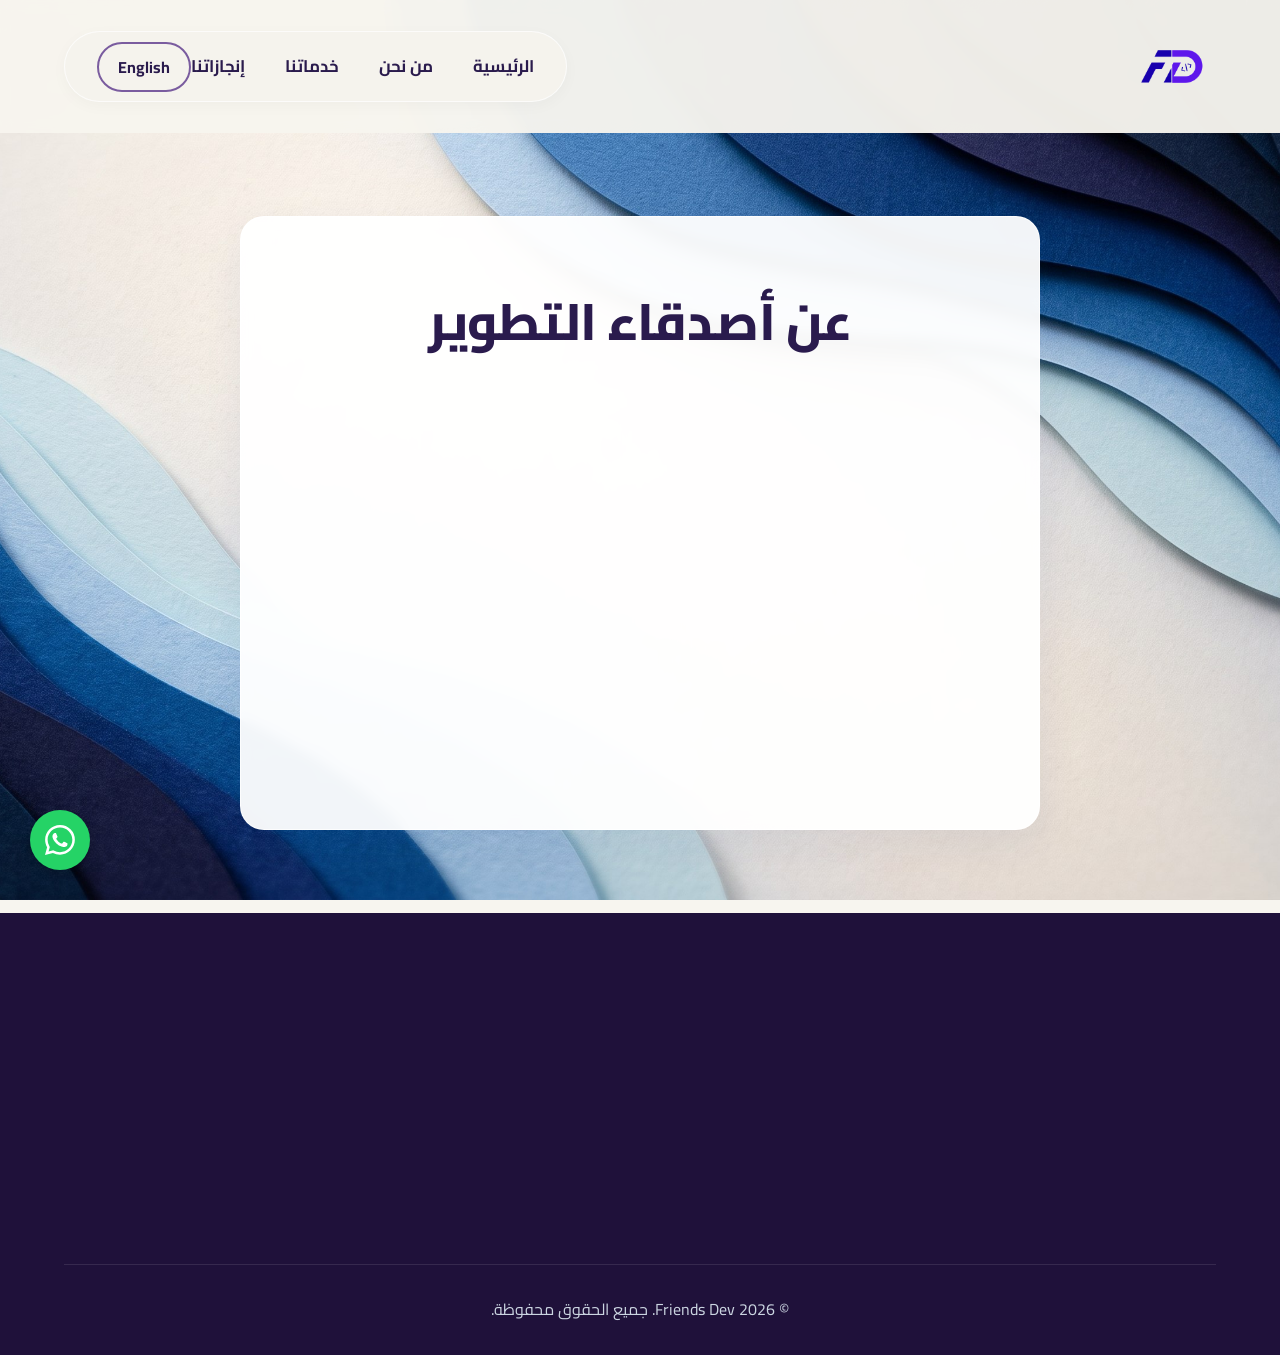
==== commit a59037f9: "Optimize static site performance Co-authored-by: Copilot <223556219+Copilot@users.noreply.github.com" ====
--- a/about.html
+++ b/about.html
@@ -10,8 +10,9 @@
     <link rel="preconnect" href="https://fonts.gstatic.com" crossorigin>
     <link href="https://fonts.googleapis.com/css2?family=Cairo:wght@400;600;700;800&display=swap" rel="stylesheet">
     <link rel="stylesheet" href="style.css">
+    <script defer src="script.js"></script>
     <!-- Google tag (gtag.js) -->
-    <script async src="https://www.googletagmanager.com/gtag/js?id=G-VBGG29YH0G"></script>
+    <script async fetchpriority="low" src="https://www.googletagmanager.com/gtag/js?id=G-VBGG29YH0G"></script>
     <script>
         window.dataLayer = window.dataLayer || [];
         function gtag() { dataLayer.push(arguments); }
@@ -25,7 +26,7 @@
     <header class="header">
         <div class="logo">
             <a href="index.html" class="logo-link">
-                <img src="assets/Friends%20dev%20Logo%202.png" alt="Friends Dev Logo" class="logo-img">
+                <img src="assets/Friends-dev-logo-512.png" alt="Friends Dev Logo" class="logo-img" width="512" height="512">
             </a>
         </div>
         <div class="header-right">
@@ -71,7 +72,8 @@
     <footer class="footer">
         <div class="footer-container">
             <div class="footer-col brand-col reveal-on-scroll">
-                <img src="assets/Friends%20dev%20Logo%202.png" alt="Friends Dev Logo" class="footer-logo">
+                <img src="assets/Friends-dev-logo-512.png" alt="Friends Dev Logo" class="footer-logo"
+                    width="512" height="512" loading="lazy" decoding="async">
                 <p data-i18n="footerBrandDesc">بناء حلول رقمية حديثة وموثوقة وسهلة الاستخدام.</p>
             </div>
 
@@ -101,7 +103,6 @@
         </div>
     </footer>
 
-    <script src="script.js"></script>
     <!-- WhatsApp Floating Button -->
     <a href="https://wa.me/256727164537" target="_blank" rel="noopener noreferrer" class="whatsapp-float">
         <svg xmlns="http://www.w3.org/2000/svg" width="30" height="30" fill="currentColor" viewBox="0 0 16 16">
--- a/style.css
+++ b/style.css
@@ -6,18 +6,19 @@
 }
 
 :root {
-    --color-bg: #f8f9fa;
-    /* Pale gray / off-white */
-    --color-text-dark: #1800ad;
-    /* Logo Deep Midnight Indigo */
-    --color-text-light: #5e17eb;
-    /* Logo Electric Purple / Violet Accent */
-    --color-nav-bg: #f0f2f5;
-    /* Light gray background */
-    --color-btn-bg: #5e17eb;
-    /* Logo Vibrant Brand Purple */
-    --color-btn-hover: #470ccb;
-    /* Deep Violet Hover */
+    --color-bg: #f7f5ef;
+    /* Warm off-white / light cream */
+    --color-text-dark: #2a1b4d;
+    /* Deep indigo / purple */
+    --color-text-light: #7a5c9f;
+    /* Lighter violet / purple */
+    --color-nav-bg: rgba(245, 243, 238, 0.96);
+    /* Light cream background with glass opacity */
+    --color-btn-bg: #1f113a;
+    /* Dark indigo */
+    --color-btn-hover: #3f2671;
+    --color-text-surface: rgba(255, 255, 255, 0.95);
+    --color-text-surface-soft: rgba(247, 245, 239, 0.94);
     --font-family: 'Cairo', sans-serif;
     --transition-speed: 0.3s;
 }
@@ -25,13 +26,26 @@
 body {
     font-family: var(--font-family);
     background-color: var(--color-bg);
+    background-image: url('assets/BACK-optimized.jpg');
+    background-size: cover;
+    background-position: center center;
+    background-repeat: no-repeat;
+    background-attachment: fixed;
     color: var(--color-text-dark);
     line-height: 1.6;
     overflow-x: hidden;
+    min-height: 100vh;
 }
 
 html {
     scroll-behavior: smooth;
+}
+
+a:focus-visible,
+button:focus-visible {
+    outline: 3px solid #6b4bcc;
+    outline-offset: 3px;
+    box-shadow: 0 0 0 2px #ffffff;
 }
 
 section[id], footer[id] {
@@ -46,7 +60,9 @@
     padding: 1.5rem 5%;
     max-width: 1400px;
     margin: 0 auto;
-    background-color: var(--color-bg);
+    background-color: rgba(247, 245, 239, 0.96);
+    backdrop-filter: blur(6px);
+    -webkit-backdrop-filter: blur(6px);
     position: sticky;
     top: 0;
     z-index: 1000;
@@ -157,6 +173,7 @@
     display: inline-flex;
     align-items: center;
     justify-content: center;
+    position: relative;
     background-color: var(--color-btn-bg);
     color: #ffffff;
     font-weight: 700;
@@ -167,6 +184,20 @@
     white-space: nowrap;
 }
 
+.nav-cta-btn::before,
+.btn-primary::before,
+.btn-secondary::before,
+.btn-secondary-outline::before {
+    content: '';
+    position: absolute;
+    inset-block: 10px;
+    inset-inline-start: 12px;
+    width: 10px;
+    background: rgba(255, 255, 255, 0.42);
+    clip-path: polygon(0 0, 100% 50%, 0 100%);
+    transition: transform var(--transition-speed) ease;
+}
+
 .nav-cta-btn:hover {
     background-color: var(--color-btn-hover);
     transform: translateY(-2px);
@@ -216,6 +247,13 @@
     flex-direction: column;
     align-items: flex-start;
     justify-content: center;
+    padding: clamp(1.5rem, 3vw, 2.5rem);
+    border: 1px solid rgba(255, 255, 255, 0.88);
+    border-radius: 28px;
+    background: linear-gradient(135deg, var(--color-text-surface), var(--color-text-surface-soft));
+    backdrop-filter: blur(6px);
+    -webkit-backdrop-filter: blur(6px);
+    box-shadow: 0 18px 45px rgba(24, 22, 48, 0.12);
     animation: fadeUp 0.8s ease-out forwards;
     opacity: 0;
     transform: translateY(20px);
@@ -241,6 +279,7 @@
 /* Call to Action Button */
 .btn-primary {
     display: inline-block;
+    position: relative;
     background-color: var(--color-btn-bg);
     color: #ffffff;
     padding: 1.2rem 3rem;
@@ -250,13 +289,13 @@
     font-weight: 700;
     letter-spacing: 0.5px;
     transition: all 0.4s cubic-bezier(0.175, 0.885, 0.32, 1.275);
-    box-shadow: 0 10px 25px rgba(94, 23, 235, 0.25);
+    box-shadow: 0 10px 25px rgba(31, 17, 58, 0.2);
 }
 
 .btn-primary:hover {
     background-color: var(--color-btn-hover);
     transform: translateY(-5px);
-    box-shadow: 0 15px 35px rgba(94, 23, 235, 0.4);
+    box-shadow: 0 15px 35px rgba(31, 17, 58, 0.35);
 }
 
 .hero-button-group {
@@ -268,9 +307,10 @@
 
 .btn-secondary-outline {
     display: inline-block;
-    background-color: transparent;
-    color: #5e17eb;
-    border: 2px solid #5e17eb;
+    position: relative;
+    background-color: rgba(255, 255, 255, 0.94);
+    color: #312e81;
+    border: 2px solid #312e81;
     padding: 1.2rem 3rem;
     border-radius: 50px;
     text-decoration: none;
@@ -281,8 +321,13 @@
 }
 
 .btn-secondary-outline:hover {
-    background-color: rgba(94, 23, 235, 0.08);
+    background-color: #ffffff;
     transform: translateY(-5px);
+    box-shadow: 0 10px 24px rgba(31, 17, 58, 0.14);
+}
+
+.btn-secondary-outline::before {
+    background: rgba(49, 46, 129, 0.2);
 }
 
 /* Right Column: Image */
@@ -302,7 +347,7 @@
     position: absolute;
     width: 100%;
     height: 100%;
-    background: radial-gradient(circle, rgba(94, 23, 235, 0.15) 0%, rgba(248, 249, 250, 0) 70%);
+    background: radial-gradient(circle, rgba(122, 92, 159, 0.1) 0%, rgba(248, 249, 250, 0) 70%);
     z-index: -1;
     transform: scale(1.2);
 }
@@ -465,12 +510,14 @@
 }
 
 .about-card {
-    background-color: #ffffff;
+    background-color: var(--color-text-surface);
+    backdrop-filter: blur(6px);
+    -webkit-backdrop-filter: blur(6px);
     max-width: 800px;
     padding: 4rem;
     border-radius: 24px;
-    box-shadow: 0 15px 40px rgba(42, 27, 77, 0.08);
-    border: 1px solid rgba(122, 92, 159, 0.1);
+    box-shadow: 0 16px 40px rgba(14, 42, 128, 0.07);
+    border: 1px solid rgba(255, 255, 255, 0.8);
     animation: fadeUp 0.8s ease-out forwards;
     opacity: 0;
     transform: translateY(20px);
@@ -585,7 +632,17 @@
 
 .services-header {
     text-align: center;
+    width: fit-content;
+    max-width: 100%;
+    margin-inline: auto;
     margin-bottom: 4rem;
+    padding: 1.5rem 2.25rem;
+    border: 1px solid rgba(255, 255, 255, 0.88);
+    border-radius: 24px;
+    background: linear-gradient(135deg, var(--color-text-surface), var(--color-text-surface-soft));
+    backdrop-filter: blur(6px);
+    -webkit-backdrop-filter: blur(6px);
+    box-shadow: 0 14px 36px rgba(24, 22, 48, 0.1);
     animation: fadeUp 0.8s ease-out forwards;
     opacity: 0;
     transform: translateY(20px);
@@ -609,11 +666,13 @@
 }
 
 .service-card {
-    background-color: #ffffff;
+    background-color: var(--color-text-surface);
+    backdrop-filter: blur(6px);
+    -webkit-backdrop-filter: blur(6px);
     padding: 2.5rem 2rem 2rem 2rem;
     border-radius: 24px;
-    box-shadow: 0 10px 30px rgba(42, 27, 77, 0.05);
-    border: 1px solid rgba(122, 92, 159, 0.08);
+    box-shadow: 0 14px 35px rgba(14, 42, 128, 0.06);
+    border: 1px solid rgba(255, 255, 255, 0.8);
     transition: transform var(--transition-speed) ease, box-shadow var(--transition-speed) ease, border-color var(--transition-speed) ease;
     display: flex;
     flex-direction: column;
@@ -855,8 +914,31 @@
 }
 
 .founders-header {
+    position: relative;
+    isolation: isolate;
+    width: fit-content;
+    max-width: 100%;
+    margin: 0 auto 4rem;
+    padding: 1rem 2rem;
+    border: 1px solid rgba(255, 255, 255, 0.88);
+    border-radius: 22px;
+    background: linear-gradient(135deg, var(--color-text-surface), var(--color-text-surface-soft));
+    backdrop-filter: blur(6px);
+    -webkit-backdrop-filter: blur(6px);
+    box-shadow: 0 14px 36px rgba(24, 22, 48, 0.1);
     text-align: center;
-    margin-bottom: 4rem;
+}
+
+.founders-header::before {
+    content: '';
+    position: absolute;
+    inset-block-start: 0;
+    inset-inline-end: 0;
+    width: 26px;
+    height: 26px;
+    background: linear-gradient(135deg, #6b4bcc, #312e81);
+    clip-path: polygon(100% 0, 100% 100%, 0 0);
+    opacity: 0.8;
 }
 
 .founders-header h2 {
@@ -874,16 +956,32 @@
 }
 
 .founder-card {
-    background-color: #ffffff;
+    position: relative;
+    isolation: isolate;
+    background-color: var(--color-text-surface);
+    backdrop-filter: blur(6px);
+    -webkit-backdrop-filter: blur(6px);
     padding: 2.5rem 2rem;
     border-radius: 20px;
-    box-shadow: 0 10px 30px rgba(42, 27, 77, 0.05);
-    border: 1px solid rgba(122, 92, 159, 0.08);
+    box-shadow: 0 14px 35px rgba(14, 42, 128, 0.06);
+    border: 1px solid rgba(255, 255, 255, 0.8);
     transition: transform 0.3s ease-out, box-shadow 0.3s ease-out;
     display: flex;
     flex-direction: column;
     align-items: center;
     text-align: center;
+}
+
+.founder-card::before {
+    content: '';
+    position: absolute;
+    inset-block-start: 1rem;
+    inset-inline-start: 1rem;
+    width: 18px;
+    height: 18px;
+    background: linear-gradient(135deg, #6b4bcc, #312e81);
+    clip-path: polygon(0 0, 100% 0, 0 100%);
+    opacity: 0.65;
 }
 
 .founder-card:hover {
@@ -897,12 +995,13 @@
     border-radius: 50%;
     object-fit: cover;
     margin-bottom: 1.5rem;
-    border: 4px solid var(--color-nav-bg);
+    border: 4px solid #ffffff;
+    box-shadow: 0 0 0 2px rgba(49, 46, 129, 0.72), 0 12px 28px rgba(31, 17, 58, 0.2);
     transition: transform 0.4s ease;
 }
 
 .founder-card:hover .founder-img {
-    transform: scale(1.08) rotate(2deg);
+    transform: scale(1.04);
 }
 
 .founder-img-link {
@@ -910,10 +1009,14 @@
     border-radius: 50%;
     margin-bottom: 1.5rem;
     cursor: pointer;
+    padding: 3px;
+    background: linear-gradient(135deg, #6b4bcc, #312e81 55%, #9a83dc);
+    box-shadow: 0 12px 28px rgba(31, 17, 58, 0.18);
 }
 
 .founder-img-link .founder-img {
     margin-bottom: 0;
+    box-shadow: 0 0 0 3px #ffffff;
 }
 
 .founder-card h3 {
@@ -951,7 +1054,17 @@
 
 .achievements-header {
     text-align: center;
+    width: fit-content;
+    max-width: 100%;
+    margin-inline: auto;
     margin-bottom: 3rem;
+    padding: 1.5rem 2.25rem;
+    border: 1px solid rgba(255, 255, 255, 0.88);
+    border-radius: 24px;
+    background: linear-gradient(135deg, var(--color-text-surface), var(--color-text-surface-soft));
+    backdrop-filter: blur(6px);
+    -webkit-backdrop-filter: blur(6px);
+    box-shadow: 0 14px 36px rgba(24, 22, 48, 0.1);
     animation: fadeUp 0.8s ease-out forwards;
     opacity: 0;
     transform: translateY(20px);
@@ -974,10 +1087,13 @@
     display: grid;
     grid-template-columns: repeat(3, 1fr);
     gap: 2rem;
-    background-color: #ffffff;
+    background-color: var(--color-text-surface);
+    backdrop-filter: blur(6px);
+    -webkit-backdrop-filter: blur(6px);
     padding: 3rem;
     border-radius: 20px;
-    box-shadow: 0 10px 30px rgba(42, 27, 77, 0.05);
+    box-shadow: 0 14px 35px rgba(14, 42, 128, 0.06);
+    border: 1px solid rgba(255, 255, 255, 0.8);
     margin-bottom: 6rem;
     animation: fadeUp 1s ease-out 0.2s forwards;
     opacity: 0;
@@ -1046,6 +1162,13 @@
     flex-direction: column;
     align-items: flex-start;
     text-align: start;
+    padding: clamp(1.5rem, 3vw, 2.25rem);
+    border: 1px solid rgba(255, 255, 255, 0.88);
+    border-radius: 24px;
+    background: linear-gradient(135deg, var(--color-text-surface), var(--color-text-surface-soft));
+    backdrop-filter: blur(6px);
+    -webkit-backdrop-filter: blur(6px);
+    box-shadow: 0 16px 40px rgba(24, 22, 48, 0.1);
 }
 
 .project-content h2 {
@@ -1065,6 +1188,7 @@
 
 .btn-secondary {
     display: inline-block;
+    position: relative;
     background-color: var(--color-btn-bg);
     color: #ffffff;
     padding: 0.9rem 2.2rem;
@@ -1148,7 +1272,7 @@
 
 /* Footer Styles */
 .footer {
-    background-color: #1800ad;
+    background-color: var(--color-btn-bg);
     color: #f8f9fa;
     padding: 4rem 5% 2rem 5%;
     font-family: var(--font-family);
@@ -1202,7 +1326,7 @@
 }
 
 .links-col ul li a:hover, .contact-col ul li a:hover {
-    color: #c4b5fd;
+    color: #ffffff;
 }
 
 .contact-col span {
@@ -1243,4 +1367,28 @@
     .footer {
         padding: 3rem 5% 1.5rem 5%;
     }
+
+    .services-header,
+    .achievements-header {
+        padding: 1.25rem 1.5rem;
+    }
+
+    .founders-header {
+        padding: 0.85rem 1.5rem;
+    }
+}
+
+@media (prefers-reduced-motion: reduce) {
+    html {
+        scroll-behavior: auto;
+    }
+
+    *,
+    *::before,
+    *::after {
+        animation-duration: 0.01ms !important;
+        animation-iteration-count: 1 !important;
+        scroll-behavior: auto !important;
+        transition-duration: 0.01ms !important;
+    }
 }
